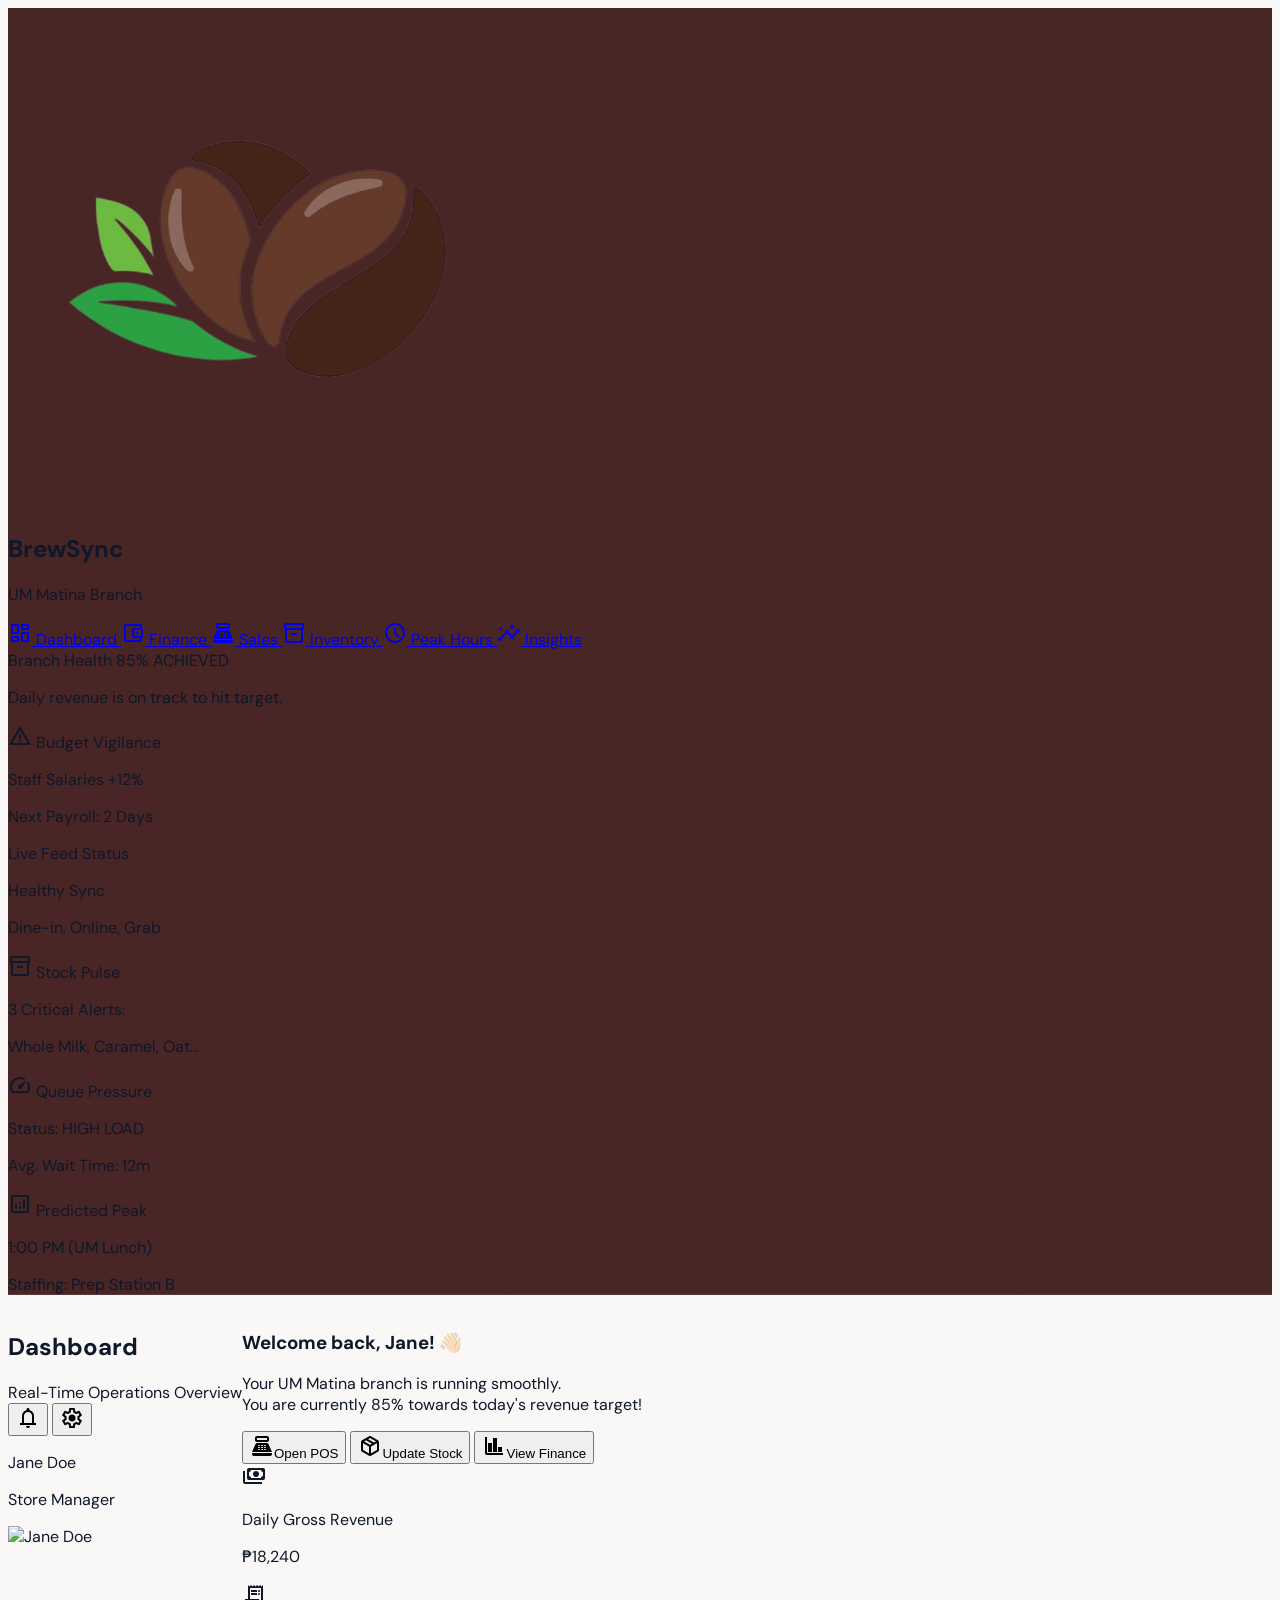
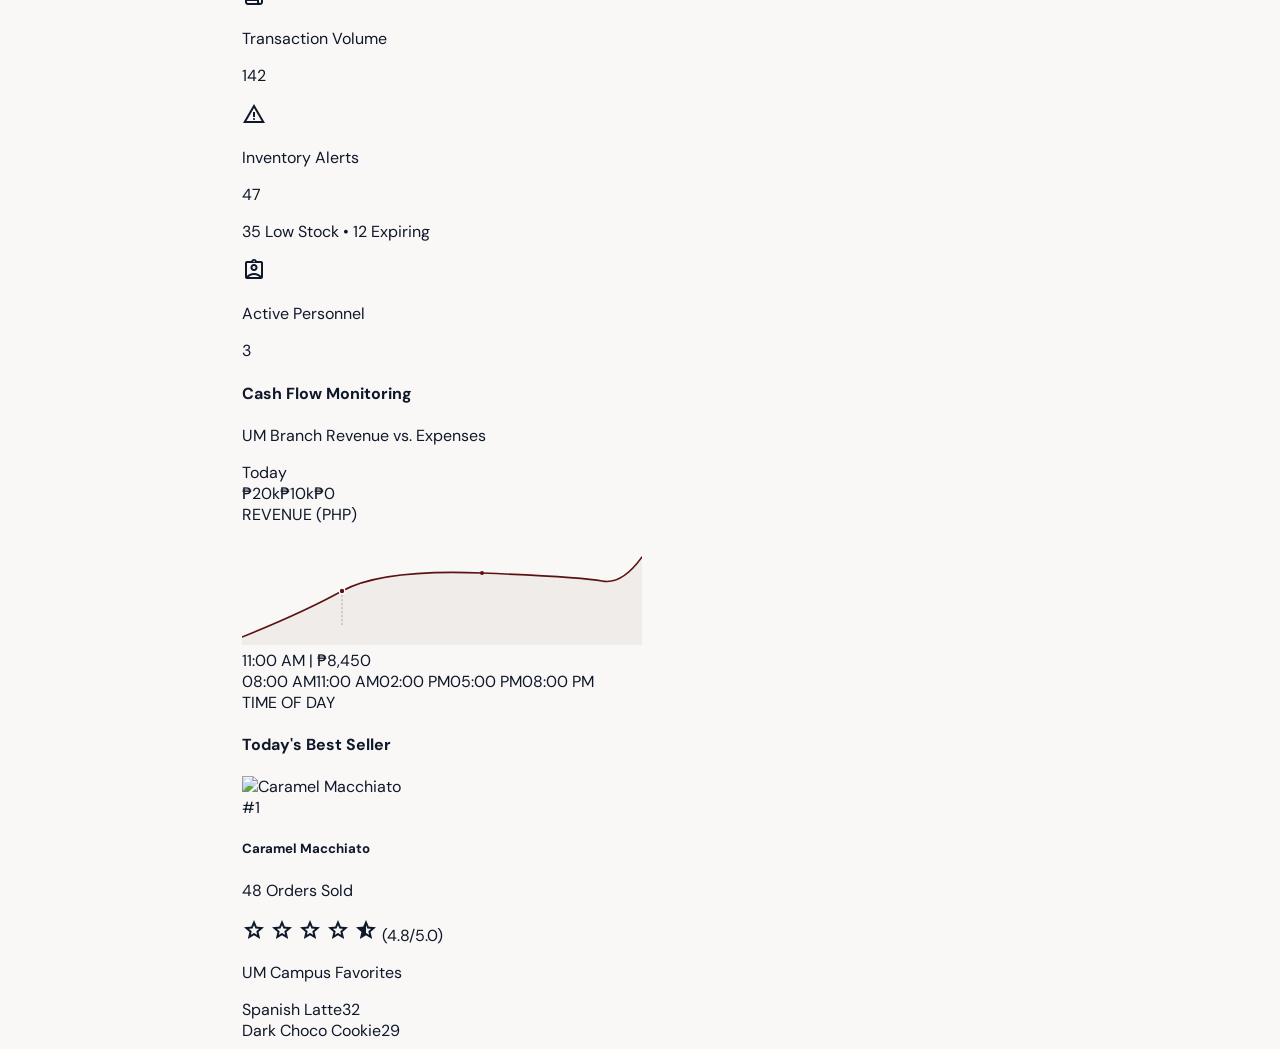
==== index.html @ 29f82995 "rename to index.html" ====
<!DOCTYPE html>
<html lang="en">

<head>
    <meta charset="utf-8" />
    <meta name="viewport" content="width=device-width, initial-scale=1.0" />
    <title>BrewSync - Dashboard</title>
    <script src="https://cdn.tailwindcss.com?plugins=forms,container-queries"></script>
    <link
        href="https://fonts.googleapis.com/css2?family=Oleo+Script:wght@400;700&family=DM+Sans:ital,opsz,wght@0,9..40,100..1000;1,9..40,100..1000&display=swap"
        rel="stylesheet" />
    <link href="https://fonts.googleapis.com/css2?family=Material+Symbols+Outlined:wght,FILL@100..700,0..1&display=swap"
        rel="stylesheet" />
    <link rel="stylesheet" href="styles.css" />
    <script>
        tailwind.config = {
            darkMode: "class",
            theme: {
                extend: {
                    colors: {
                        "primary": "#5B1312",
                        "sidebar-dark": "#2A0000",
                        "background-light": "#F9F8F6",
                        "background-dark": "#201212",
                        "botanical-leaf": "#4A5D4E",
                        "waste-red": "#8B0000",
                    },
                    fontFamily: {
                        "display": ["DM Sans", "sans-serif"],
                        "logo": ["Oleo Script", "cursive"]
                    },
                    borderRadius: {
                        "DEFAULT": "1.25rem",
                        "lg": "2rem",
                        "xl": "3rem",
                        "full": "9999px"
                    },
                },
            },
        }
    </script>
</head>

<body class="bg-background-light overflow-hidden">
    <div class="flex h-screen overflow-hidden">

        <!-- SHARED SIDEBAR -->
        <aside class="sidebar-bg w-72 shrink-0 flex flex-col h-full text-stone-200 shadow-2xl z-20">

            <!-- Logo -->
            <div class="p-8 flex items-center gap-3">
                <img src="coffee_beans_logo.png" class="size-16 object-contain drop-shadow-lg" alt="BrewSync Logo">
                <div>
                    <h1 class="text-white text-2xl font-logo tracking-tight">BrewSync</h1>
                    <p class="text-stone-500 text-[10px] uppercase tracking-widest font-bold">UM Matina Branch</p>
                </div>
            </div>

            <!-- Navigation -->
            <nav id="sidebar-nav" class="flex flex-col gap-2 mt-4 px-4 overflow-y-auto custom-scrollbar flex-grow pb-4">
                <a class="nav-link" data-page="dashboard" href="#dashboard">
                    <span class="material-symbols-outlined text-xl">dashboard</span>
                    <span class="text-sm">Dashboard</span>
                </a>
                <a class="nav-link" data-page="finance" href="#finance">
                    <span class="material-symbols-outlined text-xl">account_balance_wallet</span>
                    <span class="text-sm">Finance</span>
                </a>
                <a class="nav-link" data-page="sales" href="#sales">
                    <span class="material-symbols-outlined text-xl">point_of_sale</span>
                    <span class="text-sm">Sales</span>
                </a>
                <a class="nav-link" data-page="inventory" href="#inventory">
                    <span class="material-symbols-outlined text-xl">inventory_2</span>
                    <span class="text-sm">Inventory</span>
                </a>
                <a class="nav-link" data-page="peakhour" href="#peakhour">
                    <span class="material-symbols-outlined text-xl">schedule</span>
                    <span class="text-sm">Peak Hours</span>
                </a>
                <a class="nav-link" data-page="insights" href="#insights">
                    <span class="material-symbols-outlined text-xl">insights</span>
                    <span class="text-sm">Insights</span>
                </a>
            </nav>

            <!-- Per-page sidebar widgets (one shown at a time) -->
            <div class="p-6 mt-auto border-t border-white/5">

                <div class="sidebar-widget" data-widget="dashboard">
                    <div class="bg-green-500/10 rounded-2xl p-4 border border-green-500/20 backdrop-blur-md">
                        <div class="flex items-center justify-between mb-2">
                            <span class="text-[10px] font-bold text-green-500 uppercase tracking-widest">Branch
                                Health</span>
                            <span class="text-[10px] font-bold text-green-500">85% ACHIEVED</span>
                        </div>
                        <div class="h-1.5 w-full bg-white/5 rounded-full overflow-hidden">
                            <div class="h-full bg-green-500 rounded-full" style="width:85%"></div>
                        </div>
                        <p class="text-[11px] text-stone-400 mt-2 leading-relaxed">Daily revenue is on track to hit
                            target.</p>
                    </div>
                </div>

                <div class="sidebar-widget hidden" data-widget="finance">
                    <div class="bg-orange-500/10 rounded-2xl p-4 border border-orange-500/20 backdrop-blur-md">
                        <div class="flex items-center gap-2 mb-2 text-orange-500">
                            <span class="material-symbols-outlined text-sm animate-pulse">warning</span>
                            <span class="text-[10px] font-bold uppercase tracking-widest">Budget Vigilance</span>
                        </div>
                        <p class="text-xs font-bold text-stone-200">Staff Salaries +12%</p>
                        <p class="text-[10px] text-stone-400 mt-1">Next Payroll: 2 Days</p>
                    </div>
                </div>

                <div class="sidebar-widget hidden" data-widget="sales">
                    <div class="bg-green-500/10 rounded-2xl p-4 border border-green-500/20">
                        <div class="flex items-center gap-2 mb-2">
                            <span class="relative flex h-2 w-2">
                                <span
                                    class="animate-ping absolute inline-flex h-full w-full rounded-full bg-green-400 opacity-75"></span>
                                <span class="relative inline-flex rounded-full h-2 w-2 bg-green-500"></span>
                            </span>
                            <span class="text-[10px] font-bold text-green-500 uppercase tracking-widest">Live Feed
                                Status</span>
                        </div>
                        <p class="text-xs font-bold text-stone-200">Healthy Sync</p>
                        <p class="text-[10px] text-stone-400 mt-1">Dine-in, Online, Grab</p>
                    </div>
                </div>

                <div class="sidebar-widget hidden" data-widget="inventory">
                    <div class="bg-red-500/10 rounded-2xl p-4 border border-red-500/20">
                        <div class="flex items-center gap-2 mb-2 text-red-500">
                            <span class="material-symbols-outlined text-sm">inventory_2</span>
                            <span class="text-[10px] font-bold uppercase tracking-widest">Stock Pulse</span>
                        </div>
                        <p class="text-xs font-bold text-stone-200">3 Critical Alerts:</p>
                        <p class="text-[10px] text-stone-400 mt-1 truncate">Whole Milk, Caramel, Oat...</p>
                    </div>
                </div>

                <div class="sidebar-widget hidden" data-widget="peakhour">
                    <div class="bg-orange-500/10 rounded-2xl p-4 border border-orange-500/20">
                        <div class="flex items-center gap-2 mb-2 text-orange-500">
                            <span class="material-symbols-outlined text-sm">speed</span>
                            <span class="text-[10px] font-bold uppercase tracking-widest">Queue Pressure</span>
                        </div>
                        <p class="text-xs font-bold text-stone-200">Status: HIGH LOAD</p>
                        <p class="text-[10px] text-stone-400 mt-1">Avg. Wait Time: 12m</p>
                    </div>
                </div>

                <div class="sidebar-widget hidden" data-widget="insights">
                    <div class="bg-red-500/10 rounded-2xl p-4 border border-red-500/20">
                        <div class="flex items-center gap-2 mb-2 text-red-500">
                            <span class="material-symbols-outlined text-sm">analytics</span>
                            <span class="text-[10px] font-bold uppercase tracking-widest">Predicted Peak</span>
                        </div>
                        <p class="text-xs font-bold text-stone-200">1:00 PM (UM Lunch)</p>
                        <p class="text-[10px] text-stone-400 mt-1">Staffing: Prep Station B</p>
                    </div>
                </div>

            </div>
        </aside>

        <!-- PAGE: DASHBOARD -->
        <main id="page-dashboard" class="page-section active flex-1 flex-col overflow-hidden">
            <header
                class="h-20 bg-white/40 backdrop-blur-md border-b border-stone-200/60 px-8 flex items-center justify-between z-10 shadow-sm shrink-0">
                <div class="flex items-center gap-4">
                    <h2 class="text-xl font-bold text-sidebar-dark">Dashboard</h2>
                    <div class="h-6 w-[1px] bg-stone-300 mx-2"></div>
                    <span class="text-sm font-bold text-stone-600">Real-Time Operations Overview</span>
                </div>
                <div class="flex items-center gap-3">
                    <button
                        class="size-11 flex items-center justify-center rounded bg-white text-stone-600 hover:bg-stone-50 transition-colors shadow-sm border border-stone-100"><span
                            class="material-symbols-outlined">notifications</span></button>
                    <button
                        class="size-11 flex items-center justify-center rounded bg-white text-stone-600 hover:bg-stone-50 transition-colors shadow-sm border border-stone-100"><span
                            class="material-symbols-outlined">settings</span></button>
                    <div class="w-[1px] h-6 bg-stone-200 mx-1"></div>
                    <div class="flex items-center gap-3 pl-2">
                        <div class="text-right">
                            <p class="text-sm font-bold text-sidebar-dark leading-none">Jane Doe</p>
                            <p class="text-[10px] text-primary uppercase font-bold mt-1">Store Manager</p>
                        </div>
                        <div class="size-11 rounded-full border-2 border-primary/20 p-0.5 shadow-sm overflow-hidden">
                            <img alt="Jane Doe" class="w-full h-full rounded-full object-cover"
                                src="https://i.pinimg.com/736x/e9/f0/b5/e9f0b5cbe3f403b0cc3b9a70ce0993f1.jpg" />
                        </div>
                    </div>
                </div>
            </header>

            <div class="flex-1 overflow-y-auto p-8 custom-scrollbar">
                <!-- Welcome Banner -->
                <div
                    class="relative overflow-hidden rounded text-white p-10 mb-8 shadow-md bg-[url('https://i.pinimg.com/736x/10/86/14/108614008a12928220759c5d083c2afb.jpg')] bg-cover bg-center">
                    <div class="absolute inset-0 bg-sidebar-dark/70"></div>
                    <div class="relative z-10">
                        <h3 class="text-3xl font-bold mb-2">Welcome back, Jane! 👋🏻</h3>
                        <p class="text-stone-300 max-w-lg">Your UM Matina branch is running smoothly.<br>You are
                            currently 85% towards today's revenue target!</p>
                        <div class="flex gap-4 mt-8">
                            <button
                                class="bg-primary hover:bg-primary/90 text-white px-6 py-3 rounded font-bold flex items-center gap-2 transition-all shadow-md"><span
                                    class="material-symbols-outlined">point_of_sale</span><span>Open POS</span></button>
                            <button
                                class="bg-primary hover:bg-primary/90 text-white px-6 py-3 rounded font-bold flex items-center gap-2 transition-all shadow-md"><span
                                    class="material-symbols-outlined">package_2</span><span>Update Stock</span></button>
                            <button
                                class="bg-primary hover:bg-primary/90 text-white px-6 py-3 rounded font-bold flex items-center gap-2 transition-all shadow-md"><span
                                    class="material-symbols-outlined">finance</span><span>View Finance</span></button>
                        </div>
                    </div>
                </div>

                <!-- KPI Cards -->
                <div class="grid grid-cols-1 md:grid-cols-2 lg:grid-cols-4 gap-6 mb-8">
                    <div
                        class="bg-white p-6 rounded shadow-sm hover:shadow-md transition-shadow duration-300 border border-stone-100 flex items-center gap-4">
                        <div class="size-14 rounded bg-transparent text-primary flex items-center justify-center"><span
                                class="material-symbols-outlined text-3xl">payments</span></div>
                        <div>
                            <p class="text-stone-500 text-xs font-bold uppercase tracking-wider">Daily Gross Revenue</p>
                            <p class="text-2xl font-bold text-sidebar-dark">₱18,240</p>
                        </div>
                    </div>
                    <div
                        class="bg-white p-6 rounded shadow-sm hover:shadow-md transition-shadow duration-300 border border-stone-100 flex items-center gap-4">
                        <div class="size-14 rounded bg-transparent text-sidebar-dark flex items-center justify-center">
                            <span class="material-symbols-outlined text-3xl">receipt_long</span>
                        </div>
                        <div>
                            <p class="text-stone-500 text-xs font-bold uppercase tracking-wider">Transaction Volume</p>
                            <p class="text-2xl font-bold text-sidebar-dark">142</p>
                        </div>
                    </div>
                    <div
                        class="bg-white p-6 rounded shadow-sm hover:shadow-md transition-shadow duration-300 border border-stone-100 flex items-center gap-4">
                        <div
                            class="size-14 rounded-xl bg-transparent text-sidebar-dark flex items-center justify-center">
                            <span class="material-symbols-outlined text-3xl">warning_amber</span>
                        </div>
                        <div>
                            <p class="text-stone-500 text-xs font-bold uppercase tracking-wider">Inventory Alerts</p>
                            <p class="text-2xl font-bold text-sidebar-dark leading-none mt-1">47</p>
                            <p class="text-[11px] font-medium text-stone-500 mt-2"><span
                                    class="text-red-500 font-bold">35</span> Low Stock • <span
                                    class="text-red-500 font-bold">12</span> Expiring</p>
                        </div>
                    </div>
                    <div
                        class="bg-white p-6 rounded shadow-sm hover:shadow-md transition-shadow duration-300 border border-stone-100 flex items-center gap-4">
                        <div class="size-14 rounded bg-transparent text-sidebar-dark flex items-center justify-center">
                            <span class="material-symbols-outlined text-3xl">assignment_ind</span>
                        </div>
                        <div>
                            <p class="text-stone-500 text-xs font-bold uppercase tracking-wider">Active Personnel</p>
                            <p class="text-2xl font-bold text-sidebar-dark">3</p>
                        </div>
                    </div>
                </div>

                <!-- Charts Row -->
                <div class="grid grid-cols-1 lg:grid-cols-3 gap-8 pb-12">
                    <!-- Cash Flow Chart -->
                    <div
                        class="lg:col-span-2 bg-white p-8 rounded shadow-sm hover:shadow-md transition-shadow duration-300 border border-stone-100">
                        <div class="flex items-center justify-between mb-24">
                            <div>
                                <h4 class="text-lg font-bold text-sidebar-dark">Cash Flow Monitoring</h4>
                                <p class="text-sm text-stone-500">UM Branch Revenue vs. Expenses</p>
                            </div>
                            <span
                                class="px-3 py-1 bg-primary/10 text-primary text-[10px] font-bold rounded-full uppercase">Today</span>
                        </div>
                        <div class="h-64 w-full relative flex gap-6 mt-4">
                            <div
                                class="flex flex-col justify-between text-[10px] font-bold text-stone-400 text-right h-full pb-10 pt-4 w-8 shrink-0">
                                <span>₱20k</span><span>₱10k</span><span>₱0</span>
                            </div>
                            <div class="flex-1 relative">
                                <div
                                    class="absolute -top-8 left-0 text-[10px] font-bold text-stone-400 uppercase tracking-tight">
                                    REVENUE (PHP)</div>
                                <svg class="w-full h-full overflow-visible" preserveAspectRatio="none"
                                    viewBox="0 0 1000 300">
                                    <line stroke="#f1f1f1" stroke-width="1" x1="0" x2="1000" y1="50" y2="50" />
                                    <line stroke="#f1f1f1" stroke-width="1" x1="0" x2="1000" y1="150" y2="150" />
                                    <line stroke="#f1f1f1" stroke-width="1" x1="0" x2="1000" y1="250" y2="250" />
                                    <line stroke="#5B1312" stroke-width="2" stroke-dasharray="6,4" x1="250" x2="250"
                                        y1="165" y2="250" opacity="0.4" />
                                    <path d="M0,280 Q150,220 250,165 T600,120 T900,140 T1000,80 L1000,300 L0,300 Z"
                                        fill="rgba(91,19,18,0.05)" />
                                    <path d="M0,280 Q150,220 250,165 T600,120 T900,140 T1000,80" fill="none"
                                        stroke="#5B1312" stroke-linecap="round" stroke-width="4" />
                                    <circle cx="250" cy="165" fill="#5B1312" r="7" stroke="white" stroke-width="3" />
                                    <circle cx="600" cy="120" fill="#5B1312" r="5" />
                                </svg>
                                <div
                                    class="absolute top-[55%] left-[25%] -translate-x-1/2 -translate-y-[calc(100%+12px)] bg-sidebar-dark text-white text-[11px] font-bold px-3 py-1.5 rounded-md shadow-xl z-20 whitespace-nowrap border border-white/10">
                                    11:00 AM | ₱8,450
                                    <div
                                        class="absolute -bottom-1 left-1/2 -translate-x-1/2 w-2 h-2 bg-sidebar-dark rotate-45 border-r border-b border-white/10">
                                    </div>
                                </div>
                                <div
                                    class="flex justify-between mt-4 text-[10px] font-bold text-stone-400 uppercase tracking-widest relative">
                                    <span>08:00 AM</span><span>11:00 AM</span><span>02:00 PM</span><span>05:00
                                        PM</span><span>08:00 PM</span>
                                    <div
                                        class="absolute -bottom-8 left-1/2 -translate-x-1/2 text-[10px] font-bold text-stone-400 uppercase tracking-tight">
                                        TIME OF DAY</div>
                                </div>
                            </div>
                        </div>
                    </div>

                    <!-- Best Seller -->
                    <div
                        class="bg-white p-8 rounded shadow-sm hover:shadow-md transition-shadow duration-300 border border-stone-100">
                        <h4 class="text-lg font-bold text-sidebar-dark mb-6">Today's Best Seller</h4>
                        <div class="flex-1 flex flex-col items-center justify-center">
                            <div class="relative mb-6">
                                <div
                                    class="size-44 rounded-full border-8 border-primary/10 flex items-center justify-center p-2">
                                    <img alt="Caramel Macchiato"
                                        class="w-full h-full rounded-full object-cover shadow-xl"
                                        src="https://i.pinimg.com/1200x/af/37/54/af3754f0c6bfcb86a04d28fa5a07a7fc.jpg" />
                                </div>
                                <div
                                    class="absolute -bottom-1 -right-1 bg-primary text-white size-12 rounded-full flex items-center justify-center font-bold border-4 border-white text-lg">
                                    #1</div>
                            </div>
                            <div class="text-center">
                                <h5 class="text-xl font-bold text-sidebar-dark uppercase tracking-tight">Caramel
                                    Macchiato</h5>
                                <p class="text-primary font-bold text-sm mt-1">48 Orders Sold</p>
                                <div class="mt-4 flex items-center justify-center gap-1">
                                    <span class="material-symbols-outlined text-amber-400 text-sm">star</span>
                                    <span class="material-symbols-outlined text-amber-400 text-sm">star</span>
                                    <span class="material-symbols-outlined text-amber-400 text-sm">star</span>
                                    <span class="material-symbols-outlined text-amber-400 text-sm">star</span>
                                    <span class="material-symbols-outlined text-amber-400 text-sm">star_half</span>
                                    <span class="text-xs text-stone-400 font-bold ml-1">(4.8/5.0)</span>
                                </div>
                            </div>
                        </div>
                        <div class="mt-8 pt-6 border-t border-stone-100">
                            <p class="text-[10px] font-bold text-stone-500 uppercase mb-4 tracking-widest text-center">
                                UM Campus Favorites</p>
                            <div class="space-y-3">
                                <div class="flex items-center justify-between text-sm"><span
                                        class="font-medium text-stone-700">Spanish Latte</span><span
                                        class="font-bold text-sidebar-dark">32</span></div>
                                <div class="flex items-center justify-between text-sm"><span
                                        class="font-medium text-stone-700">Dark Choco Cookie</span><span
                                        class="font-bold text-sidebar-dark">29</span></div>
                            </div>
                        </div>
                    </div>
                </div>
            </div>
        </main>

        <!-- PAGE: FINANCE -->
        <main id="page-finance" class="page-section flex-1 flex-col overflow-hidden">
            <header
                class="h-20 bg-white/40 backdrop-blur-md border-b border-stone-200/60 px-8 flex items-center justify-between z-10 shadow-sm shrink-0">
                <div class="flex items-center gap-4">
                    <h2 class="text-xl font-bold text-sidebar-dark">Financial Management</h2>
                    <div class="h-6 w-[1px] bg-stone-300 mx-2"></div>
                    <span class="text-sm font-bold text-stone-600">Cash Flow & Profit Margin Monitoring</span>
                </div>
                <div class="flex items-center gap-6">
                    <div class="relative hidden lg:block">
                        <span
                            class="material-symbols-outlined absolute left-3 top-1/2 -translate-y-1/2 text-stone-400">search</span>
                        <input
                            class="pl-10 pr-4 py-2 bg-white border border-stone-200/60 rounded focus:ring-2 focus:ring-primary w-64 text-sm shadow-sm"
                            placeholder="Search records..." type="text" />
                    </div>
                    <div class="flex items-center gap-3">
                        <button
                            class="size-11 flex items-center justify-center rounded bg-white text-stone-600 hover:bg-stone-50 transition-colors shadow-sm border border-stone-100"><span
                                class="material-symbols-outlined">notifications</span></button>
                        <button
                            class="size-11 flex items-center justify-center rounded bg-white text-stone-600 hover:bg-stone-50 transition-colors shadow-sm border border-stone-100"><span
                                class="material-symbols-outlined">settings</span></button>
                        <div class="w-[1px] h-6 bg-stone-200 mx-1"></div>
                        <div class="flex items-center gap-3 pl-2">
                            <div class="text-right">
                                <p class="text-sm font-bold text-sidebar-dark leading-none">Jane Doe</p>
                                <p class="text-[10px] text-primary uppercase font-bold mt-1">Store Manager</p>
                            </div>
                            <div
                                class="size-11 rounded-full border-2 border-primary/20 p-0.5 shadow-sm overflow-hidden">
                                <img alt="Jane Doe" class="w-full h-full rounded-full object-cover"
                                    src="https://i.pinimg.com/736x/e9/f0/b5/e9f0b5cbe3f403b0cc3b9a70ce0993f1.jpg" />
                            </div>
                        </div>
                    </div>
                </div>
            </header>

            <div class="flex-1 overflow-y-auto p-8 custom-scrollbar">
                <!-- Budget Alert -->
                <div class="mb-8">
                    <div
                        class="bg-red-50 border border-red-200 text-red-800 px-6 py-4 rounded flex items-center gap-4 shadow-sm animate-pulse">
                        <span class="material-symbols-outlined text-red-600">warning</span>
                        <div class="flex-1">
                            <p class="font-bold text-sm">Action Required: Budget Overrun Detected</p>
                            <p class="text-xs opacity-90">'Staff Salaries' has exceeded the projected budget by 12%.
                                Projected cash flow dips below zero on Day 24.</p>
                        </div>
                        <button
                            class="text-xs font-bold uppercase tracking-wider hover:underline px-4 py-2 bg-red-100 rounded-md">Review
                            Details</button>
                    </div>
                </div>

                <!-- KPI Cards -->
                <div class="grid grid-cols-1 md:grid-cols-3 gap-6 mb-8">
                    <div
                        class="bg-white p-6 rounded shadow-sm hover:shadow-md transition-shadow duration-300 border border-stone-100 flex flex-col">
                        <div class="flex items-center justify-between mb-4">
                            <p class="text-stone-500 font-bold text-xs uppercase tracking-wider">Total Revenue</p>
                            <span class="material-symbols-outlined text-green-600 p-2 rounded-lg">money_bag</span>
                        </div>
                        <h3 class="text-3xl font-bold text-sidebar-dark">₱125,450.00</h3>
                        <div class="mt-4 flex items-center gap-2"><span
                                class="text-green-600 text-sm font-bold">+12.5%</span><span
                                class="text-stone-400 text-xs">from last month</span></div>
                    </div>
                    <div
                        class="bg-white p-6 rounded shadow-sm hover:shadow-md transition-shadow duration-300 border border-stone-100 flex flex-col">
                        <div class="flex items-center justify-between mb-4">
                            <p class="text-stone-500 font-bold text-sm uppercase tracking-wider">Operating Expenses</p>
                            <span class="material-symbols-outlined text-amber-600 p-2 rounded-lg">payments</span>
                        </div>
                        <h3 class="text-4xl font-bold text-sidebar-dark">₱45,200.00</h3>
                        <div class="mt-4 flex items-center gap-2"><span
                                class="text-amber-600 text-sm font-bold">+5.2%</span><span
                                class="text-stone-400 text-xs">vs. budget projection</span></div>
                    </div>
                    <div
                        class="bg-white p-6 rounded shadow-sm hover:shadow-md transition-shadow duration-300 border border-stone-100 flex flex-col">
                        <div class="flex items-center justify-between mb-4">
                            <p class="text-stone-500 font-bold text-sm uppercase tracking-wider">Net Profit</p>
                            <div class="flex items-center gap-2">
                                <span
                                    class="px-2 py-1 bg-green-100 text-green-700 text-[10px] font-bold rounded-full border border-green-200">HEALTHY
                                    MARGIN</span>
                                <span
                                    class="material-symbols-outlined text-primary p-2 rounded-lg">nest_found_savings</span>
                            </div>
                        </div>
                        <h3 class="text-4xl font-bold text-sidebar-dark">₱80,250.00</h3>
                        <div class="mt-4 grid grid-cols-2 gap-4 border-t border-stone-100 pt-4">
                            <div>
                                <p class="text-[10px] uppercase font-bold text-stone-400 tracking-tight">Gross Margin
                                </p>
                                <p class="text-lg font-bold text-sidebar-dark">65%</p>
                            </div>
                            <div>
                                <p class="text-[10px] uppercase font-bold text-stone-400 tracking-tight">Net Margin</p>
                                <p class="text-lg font-bold text-green-600">22% <span
                                        class="text-xs font-normal text-stone-400 ml-1">▲ 8%</span></p>
                            </div>
                        </div>
                    </div>
                </div>

                <!-- Cash Flow + Expenses -->
                <div class="grid grid-cols-1 lg:grid-cols-3 gap-8">
                    <div
                        class="lg:col-span-2 bg-white p-8 rounded shadow-sm hover:shadow-md transition-shadow duration-300 border border-stone-100">
                        <div class="flex items-center justify-between mb-8">
                            <div>
                                <h4 class="text-xl font-bold text-sidebar-dark">Projected vs. Actual Cash Flow</h4>
                                <p class="text-sm text-stone-500 mt-1">30-day monitoring to prevent overspending</p>
                            </div>
                            <select
                                class="bg-stone-50 border-stone-200 rounded text-sm focus:ring-primary focus:border-primary">
                                <option>Current Month</option>
                                <option>Last Month</option>
                            </select>
                        </div>
                        <div class="relative h-72 w-full mt-4">
                            <svg class="w-full h-full" preserveAspectRatio="none" viewBox="0 0 1000 300">
                                <line stroke="#f1f1f1" stroke-width="1" x1="0" x2="1000" y1="50" y2="50" />
                                <line stroke="#f1f1f1" stroke-width="1" x1="0" x2="1000" y1="150" y2="150" />
                                <line stroke="#f1f1f1" stroke-width="1" x1="0" x2="1000" y1="250" y2="250" />
                                <path d="M0,250 Q100,200 200,220 T400,150 T600,180 T800,100 T1000,80 L1000,300 L0,300 Z"
                                    fill="rgba(91,19,18,0.05)" />
                                <path d="M0,250 Q100,200 200,220 T400,150 T600,180 T800,100 T1000,80" fill="none"
                                    opacity="0.3" stroke="#2A0000" stroke-dasharray="8,4" stroke-width="3" />
                                <path d="M0,260 Q100,240 200,230 T400,170 T600,160 T800,110 T1000,90" fill="none"
                                    stroke="#5B1312" stroke-width="4" />
                                <circle cx="400" cy="170" fill="#5B1312" r="6" />
                                <circle cx="800" cy="110" fill="#5B1312" r="6" />
                            </svg>
                            <div
                                class="flex justify-between mt-4 text-[11px] font-bold text-stone-400 uppercase tracking-widest px-2">
                                <span>Day 1</span><span>Day 8</span><span>Day 15</span><span>Day 22</span><span>Day
                                    30</span>
                            </div>
                        </div>
                        <div class="flex gap-6 mt-8">
                            <div class="flex items-center gap-2"><span
                                    class="w-3 h-3 rounded-full bg-primary"></span><span
                                    class="text-xs font-bold text-stone-600">Actual Cash Flow</span></div>
                            <div class="flex items-center gap-2"><span
                                    class="w-3 h-3 rounded-full bg-primary/30"></span><span
                                    class="text-xs font-bold text-stone-600">Projected Trend</span></div>
                        </div>
                    </div>

                    <div
                        class="bg-white p-8 rounded shadow-sm hover:shadow-md transition-shadow duration-300 border border-stone-100 flex flex-col items-center">
                        <h4 class="text-xl font-bold text-sidebar-dark self-start mb-6">Expense Categories</h4>
                        <div class="w-full space-y-6">
                            <div class="space-y-2">
                                <div class="flex items-center justify-between text-xs font-bold"><span
                                        class="text-stone-600 uppercase tracking-wider">Staff Salaries</span><span
                                        class="text-red-600">112% OF BUDGET</span></div>
                                <div class="h-3 w-full bg-stone-100 rounded-full overflow-hidden shadow-inner">
                                    <div class="h-full bg-red-500 rounded-full" style="width:100%"></div>
                                </div>
                                <div class="flex justify-between items-center px-1"><span
                                        class="text-[10px] text-stone-400 font-medium">Actual: ₱11,300</span><span
                                        class="text-[10px] text-red-500 font-bold">Over: ₱1,300</span></div>
                            </div>
                            <div class="space-y-2">
                                <div class="flex items-center justify-between text-xs font-bold"><span
                                        class="text-stone-600 uppercase tracking-wider">Coffee Supplies</span><span
                                        class="text-amber-600">86% OF BUDGET</span></div>
                                <div class="h-3 w-full bg-stone-100 rounded-full overflow-hidden shadow-inner">
                                    <div class="h-full bg-amber-500 rounded-full" style="width:86%"></div>
                                </div>
                                <div class="flex justify-between items-center px-1"><span
                                        class="text-[10px] text-stone-400 font-medium">Actual: ₱20,340</span><span
                                        class="text-[10px] text-stone-400 font-medium">Budget: ₱23,650</span></div>
                            </div>
                            <div class="space-y-2">
                                <div class="flex items-center justify-between text-xs font-bold"><span
                                        class="text-stone-600 uppercase tracking-wider">Monthly Rent</span><span
                                        class="text-green-600">50% OF BUDGET</span></div>
                                <div class="h-3 w-full bg-stone-100 rounded-full overflow-hidden shadow-inner">
                                    <div class="h-full bg-green-500 rounded-full" style="width:50%"></div>
                                </div>
                                <div class="flex justify-between items-center px-1"><span
                                        class="text-[10px] text-stone-400 font-medium">Actual: ₱9,040</span><span
                                        class="text-[10px] text-stone-400 font-medium">Fixed Cost</span></div>
                            </div>
                            <div class="space-y-2">
                                <div class="flex items-center justify-between text-xs font-bold"><span
                                        class="text-stone-600 uppercase tracking-wider">Utilities</span><span
                                        class="text-green-600">42% OF BUDGET</span></div>
                                <div class="h-3 w-full bg-stone-100 rounded-full overflow-hidden shadow-inner">
                                    <div class="h-full bg-green-500 rounded-full" style="width:42%"></div>
                                </div>
                                <div class="flex justify-between items-center px-1"><span
                                        class="text-[10px] text-stone-400 font-medium">Actual: ₱4,520</span><span
                                        class="text-[10px] text-stone-400 font-medium">Est. Variance</span></div>
                            </div>
                        </div>
                        <div class="mt-8 pt-6 border-t border-stone-100 w-full text-center">
                            <p class="text-xs text-stone-500">Last updated today at 08:30 AM</p>
                        </div>
                    </div>
                </div>

                <!-- Transactions Table -->
                <div
                    class="mt-8 bg-white rounded shadow-sm hover:shadow-md transition-shadow duration-300 border border-stone-100 overflow-hidden">
                    <div class="px-8 py-6 border-b border-stone-100 flex items-center justify-between">
                        <h4 class="text-xl font-bold text-sidebar-dark">Recent Transactions</h4>
                        <button class="text-primary font-bold text-sm hover:underline">Download CSV</button>
                    </div>
                    <div class="overflow-x-auto">
                        <table class="w-full text-left">
                            <thead>
                                <tr class="bg-stone-50 text-[11px] uppercase tracking-widest font-bold text-stone-500">
                                    <th class="px-8 py-4">Transaction ID</th>
                                    <th class="px-8 py-4">Category</th>
                                    <th class="px-8 py-4">Merchant/Payee</th>
                                    <th class="px-8 py-4">Date</th>
                                    <th class="px-8 py-4">Amount</th>
                                    <th class="px-8 py-4">Status</th>
                                </tr>
                            </thead>
                            <tbody class="divide-y divide-stone-100 text-sm">
                                <tr class="hover:bg-stone-50/50 transition-colors">
                                    <td class="px-8 py-4 font-bold text-stone-400">#TXN-88210</td>
                                    <td class="px-8 py-4"><span
                                            class="px-3 py-1 bg-stone-100 text-stone-600 rounded-lg text-xs font-bold">Supplies</span>
                                    </td>
                                    <td class="px-8 py-4 font-bold text-sidebar-dark">Davao Bean Roastery</td>
                                    <td class="px-8 py-4 text-stone-500">Oct 24, 2023</td>
                                    <td class="px-8 py-4 font-bold text-sidebar-dark">₱12,500.00</td>
                                    <td class="px-8 py-4">
                                        <div class="flex items-center gap-2 text-green-600 font-bold"><span
                                                class="w-2 h-2 rounded-full bg-green-600"></span>Cleared</div>
                                    </td>
                                </tr>
                                <tr class="hover:bg-stone-50/50 transition-colors">
                                    <td class="px-8 py-4 font-bold text-stone-400">#TXN-88211</td>
                                    <td class="px-8 py-4"><span
                                            class="px-3 py-1 bg-stone-100 text-stone-600 rounded-lg text-xs font-bold">Utilities</span>
                                    </td>
                                    <td class="px-8 py-4 font-bold text-sidebar-dark">Davao Light & Power</td>
                                    <td class="px-8 py-4 text-stone-500">Oct 23, 2023</td>
                                    <td class="px-8 py-4 font-bold text-sidebar-dark">₱4,120.50</td>
                                    <td class="px-8 py-4">
                                        <div class="flex items-center gap-2 text-green-600 font-bold"><span
                                                class="w-2 h-2 rounded-full bg-green-600"></span>Cleared</div>
                                    </td>
                                </tr>
                                <tr class="hover:bg-stone-50/50 transition-colors">
                                    <td class="px-8 py-4 font-bold text-stone-400">#TXN-88212</td>
                                    <td class="px-8 py-4"><span
                                            class="px-3 py-1 bg-stone-100 text-stone-600 rounded-lg text-xs font-bold">Staff</span>
                                    </td>
                                    <td class="px-8 py-4 font-bold text-sidebar-dark">Payroll - Mid Oct</td>
                                    <td class="px-8 py-4 text-stone-500">Oct 20, 2023</td>
                                    <td class="px-8 py-4 font-bold text-sidebar-dark">₱15,800.00</td>
                                    <td class="px-8 py-4">
                                        <div class="flex items-center gap-2 text-amber-600 font-bold"><span
                                                class="w-2 h-2 rounded-full bg-amber-600"></span>Pending</div>
                                    </td>
                                </tr>
                                <tr class="hover:bg-stone-50/50 transition-colors">
                                    <td class="px-8 py-4 font-bold text-stone-400">#TXN-88213</td>
                                    <td class="px-8 py-4"><span
                                            class="px-3 py-1 bg-stone-100 text-stone-600 rounded-lg text-xs font-bold">Supplies</span>
                                    </td>
                                    <td class="px-8 py-4 font-bold text-sidebar-dark">UM Campus Bakery</td>
                                    <td class="px-8 py-4 text-stone-500">Oct 19, 2023</td>
                                    <td class="px-8 py-4 font-bold text-sidebar-dark">₱2,450.00</td>
                                    <td class="px-8 py-4">
                                        <div class="flex items-center gap-2 text-green-600 font-bold"><span
                                                class="w-2 h-2 rounded-full bg-green-600"></span>Cleared</div>
                                    </td>
                                </tr>
                            </tbody>
                        </table>
                    </div>
                </div>
            </div>
        </main>

        <!-- PAGE: SALES -->
        <main id="page-sales" class="page-section flex-1 flex-col overflow-hidden">
            <header
                class="h-20 bg-white/40 backdrop-blur-md border-b border-stone-200/60 px-8 flex items-center justify-between z-10 shadow-sm shrink-0">
                <div class="flex items-center gap-4">
                    <h2 class="text-xl font-bold text-sidebar-dark">Sales Recording</h2>
                    <div class="h-6 w-[1px] bg-stone-300 mx-2"></div>
                    <span class="text-sm font-bold text-stone-600">Unified Multi-Channel Order Recording</span>
                </div>
                <div class="flex items-center gap-6">
                    <div class="relative hidden lg:block">
                        <span
                            class="material-symbols-outlined absolute left-3 top-1/2 -translate-y-1/2 text-stone-400">search</span>
                        <input
                            class="pl-10 pr-4 py-2 bg-white border border-stone-200/60 rounded focus:ring-2 focus:ring-primary w-64 text-sm shadow-sm"
                            placeholder="Search order ID or items..." type="text" />
                    </div>
                    <div class="flex items-center gap-3">
                        <button
                            class="size-11 flex items-center justify-center rounded bg-white text-stone-600 hover:bg-stone-50 transition-colors shadow-sm border border-stone-100"><span
                                class="material-symbols-outlined">notifications</span></button>
                        <button
                            class="size-11 flex items-center justify-center rounded bg-white text-stone-600 hover:bg-stone-50 transition-colors shadow-sm border border-stone-100"><span
                                class="material-symbols-outlined">settings</span></button>
                        <div class="w-[1px] h-6 bg-stone-200 mx-1"></div>
                        <div class="flex items-center gap-3 pl-2">
                            <div class="text-right">
                                <p class="text-sm font-bold text-sidebar-dark leading-none">Jane Doe</p>
                                <p class="text-[10px] text-primary uppercase font-bold mt-1">Store Manager</p>
                            </div>
                            <div
                                class="size-11 rounded-full border-2 border-primary/20 p-0.5 shadow-sm overflow-hidden">
                                <img alt="Jane Doe" class="w-full h-full rounded-full object-cover"
                                    src="https://i.pinimg.com/736x/e9/f0/b5/e9f0b5cbe3f403b0cc3b9a70ce0993f1.jpg" />
                            </div>
                        </div>
                    </div>
                </div>
            </header>

            <div class="flex-1 overflow-hidden flex flex-row">
                <!-- Sales Table -->
                <div class="flex-1 p-8 flex flex-col overflow-hidden">
                    <div
                        class="bg-white rounded shadow-sm border border-stone-100 flex flex-col h-full overflow-hidden">
                        <div class="px-8 py-6 border-b border-stone-100 shrink-0">
                            <div class="flex items-center justify-between mb-4">
                                <div class="flex items-center gap-4">
                                    <h4 class="text-xl font-bold text-sidebar-dark">Live Unified Sales Feed</h4>
                                    <div
                                        class="flex items-center gap-2 px-3 py-1 bg-green-500/10 rounded-full border border-green-500/20">
                                        <span class="relative flex h-2 w-2"><span
                                                class="animate-ping absolute inline-flex h-full w-full rounded-full bg-green-400 opacity-75"></span><span
                                                class="relative inline-flex rounded-full h-2 w-2 bg-green-500"></span></span>
                                        <span class="text-[10px] font-bold text-green-600 uppercase tracking-wider">Live
                                            Sync: Active</span>
                                    </div>
                                </div>
                                <div class="flex gap-2">
                                    <button
                                        class="px-4 py-2 bg-stone-50 hover:bg-stone-100 rounded text-sm font-bold text-sidebar-dark border border-stone-200 flex items-center gap-2 transition-colors"><span
                                            class="material-symbols-outlined text-sm">download</span> Export</button>
                                    <button
                                        class="px-4 py-2 bg-primary text-white rounded text-sm font-bold shadow-md flex items-center gap-2 hover:bg-primary/90 transition-all"><span
                                            class="material-symbols-outlined text-sm">add</span> Manual Entry</button>
                                </div>
                            </div>
                            <div class="flex gap-2 border-t border-stone-50 pt-4">
                                <button
                                    class="px-4 py-1.5 rounded-full bg-sidebar-dark text-white text-xs font-bold shadow-sm">All
                                    Channels</button>
                                <button
                                    class="px-4 py-1.5 rounded-full bg-stone-100 text-stone-600 text-xs font-bold hover:bg-stone-200 transition-all">Dine-in</button>
                                <button
                                    class="px-4 py-1.5 rounded-full bg-stone-100 text-stone-600 text-xs font-bold hover:bg-stone-200 transition-all">Take-out</button>
                                <button
                                    class="px-4 py-1.5 rounded-full bg-stone-100 text-stone-600 text-xs font-bold hover:bg-stone-200 transition-all">Online</button>
                            </div>
                        </div>
                        <div class="flex-1 overflow-y-auto custom-scrollbar">
                            <table class="w-full text-left">
                                <thead class="sticky top-0 bg-stone-50 z-10">
                                    <tr
                                        class="text-[11px] uppercase tracking-widest font-bold text-stone-500 border-b border-stone-100">
                                        <th class="px-8 py-4">Order ID</th>
                                        <th class="px-8 py-4">Source</th>
                                        <th class="px-8 py-4">Items Ordered</th>
                                        <th class="px-8 py-4">Timestamp</th>
                                        <th class="px-8 py-4">Payment</th>
                                        <th class="px-8 py-4 text-right">Total Amount</th>
                                        <th class="px-8 py-4"></th>
                                    </tr>
                                </thead>
                                <tbody class="divide-y divide-stone-100 text-sm">
                                    <tr class="hover:bg-primary/5 transition-colors">
                                        <td class="px-8 py-4 font-medium text-stone-500">#BS-99420</td>
                                        <td class="px-8 py-4">
                                            <div class="flex items-center gap-2"><span
                                                    class="material-symbols-outlined text-blue-600 bg-blue-50 p-1 rounded-md text-lg">restaurant</span><span
                                                    class="font-bold text-sidebar-dark">Dine-in</span></div>
                                        </td>
                                        <td class="px-8 py-4">
                                            <p class="font-bold text-sidebar-dark">2x Spanish Latte, 1x Croissant</p>
                                            <p class="text-[11px] text-stone-400">Custom: Less Ice</p>
                                        </td>
                                        <td class="px-8 py-4 text-stone-500">Just now</td>
                                        <td class="px-8 py-4">
                                            <div
                                                class="flex items-center gap-1.5 px-2 py-1 bg-green-500/10 text-green-600 rounded-md border border-green-500/20 w-fit">
                                                <span class="material-symbols-outlined text-[16px]">payments</span><span
                                                    class="text-[10px] font-bold uppercase">Cash</span>
                                            </div>
                                        </td>
                                        <td class="px-8 py-4 text-right font-bold text-sidebar-dark">₱485.00</td>
                                        <td class="px-8 py-4 text-right"><button
                                                class="text-stone-400 hover:text-primary"><span
                                                    class="material-symbols-outlined">more_vert</span></button></td>
                                    </tr>
                                    <tr class="hover:bg-primary/5 transition-colors">
                                        <td class="px-8 py-4 font-medium text-stone-500">#BS-99419</td>
                                        <td class="px-8 py-4">
                                            <div class="flex items-center gap-2"><span
                                                    class="material-symbols-outlined text-orange-600 bg-orange-50 p-1 rounded-md text-lg">shopping_bag</span><span
                                                    class="font-bold text-sidebar-dark">Take-out</span></div>
                                        </td>
                                        <td class="px-8 py-4">
                                            <p class="font-bold text-sidebar-dark">1x Iced Americano</p>
                                            <p class="text-[11px] text-stone-400">No sugar</p>
                                        </td>
                                        <td class="px-8 py-4 text-stone-500">4 mins ago</td>
                                        <td class="px-8 py-4">
                                            <div
                                                class="flex items-center gap-1.5 px-2 py-1 bg-blue-500/10 text-blue-600 rounded-md border border-blue-500/20 w-fit">
                                                <span
                                                    class="material-symbols-outlined text-[16px]">account_balance_wallet</span><span
                                                    class="text-[10px] font-bold uppercase">GCash</span>
                                            </div>
                                        </td>
                                        <td class="px-8 py-4 text-right font-bold text-sidebar-dark">₱120.00</td>
                                        <td class="px-8 py-4 text-right"><button
                                                class="text-stone-400 hover:text-primary"><span
                                                    class="material-symbols-outlined">more_vert</span></button></td>
                                    </tr>
                                    <tr class="hover:bg-primary/5 transition-colors">
                                        <td class="px-8 py-4 font-medium text-stone-500">#BS-99418</td>
                                        <td class="px-8 py-4">
                                            <div class="flex items-center gap-2"><span
                                                    class="material-symbols-outlined text-purple-600 bg-purple-50 p-1 rounded-md text-lg">language</span><span
                                                    class="font-bold text-sidebar-dark">Online</span></div>
                                        </td>
                                        <td class="px-8 py-4">
                                            <p class="font-bold text-sidebar-dark">3x Cappuccino, 2x Choco Muffin</p>
                                            <p class="text-[11px] text-stone-400">Via FoodPanda</p>
                                        </td>
                                        <td class="px-8 py-4 text-stone-500">12 mins ago</td>
                                        <td class="px-8 py-4">
                                            <div
                                                class="flex items-center gap-1.5 px-2 py-1 bg-purple-500/10 text-purple-600 rounded-md border border-purple-500/20 w-fit">
                                                <span
                                                    class="material-symbols-outlined text-[16px]">credit_card</span><span
                                                    class="text-[10px] font-bold uppercase">Online Paid</span>
                                            </div>
                                        </td>
                                        <td class="px-8 py-4 text-right font-bold text-sidebar-dark">₱760.00</td>
                                        <td class="px-8 py-4 text-right"><button
                                                class="text-stone-400 hover:text-primary"><span
                                                    class="material-symbols-outlined">more_vert</span></button></td>
                                    </tr>
                                    <tr class="hover:bg-primary/5 transition-colors">
                                        <td class="px-8 py-4 font-medium text-stone-500">#BS-99417</td>
                                        <td class="px-8 py-4">
                                            <div class="flex items-center gap-2"><span
                                                    class="material-symbols-outlined text-blue-600 bg-blue-50 p-1 rounded-md text-lg">restaurant</span><span
                                                    class="font-bold text-sidebar-dark">Dine-in</span></div>
                                        </td>
                                        <td class="px-8 py-4">
                                            <p class="font-bold text-sidebar-dark">1x Cold Brew</p>
                                            <p class="text-[11px] text-stone-400">Table 4</p>
                                        </td>
                                        <td class="px-8 py-4 text-stone-500">18 mins ago</td>
                                        <td class="px-8 py-4">
                                            <div
                                                class="flex items-center gap-1.5 px-2 py-1 bg-green-500/10 text-green-600 rounded-md border border-green-500/20 w-fit">
                                                <span class="material-symbols-outlined text-[16px]">payments</span><span
                                                    class="text-[10px] font-bold uppercase">Cash</span>
                                            </div>
                                        </td>
                                        <td class="px-8 py-4 text-right font-bold text-sidebar-dark">₱145.00</td>
                                        <td class="px-8 py-4 text-right"><button
                                                class="text-stone-400 hover:text-primary"><span
                                                    class="material-symbols-outlined">more_vert</span></button></td>
                                    </tr>
                                </tbody>
                            </table>
                        </div>
                        <div
                            class="px-8 py-4 bg-stone-50 border-t border-stone-100 flex items-center justify-between shrink-0">
                            <span class="text-xs text-stone-500 font-medium italic">Showing last 24 hours of centralized
                                sales activity</span>
                            <div class="flex gap-1">
                                <button
                                    class="size-8 flex items-center justify-center rounded border border-stone-200 text-stone-400 hover:bg-white"><span
                                        class="material-symbols-outlined text-sm">chevron_left</span></button>
                                <button
                                    class="size-8 flex items-center justify-center rounded bg-primary text-white text-sm font-bold shadow-sm">1</button>
                                <button
                                    class="size-8 flex items-center justify-center rounded border border-stone-200 text-sidebar-dark text-sm font-bold hover:bg-white">2</button>
                                <button
                                    class="size-8 flex items-center justify-center rounded border border-stone-200 text-stone-400 hover:bg-white"><span
                                        class="material-symbols-outlined text-sm">chevron_right</span></button>
                            </div>
                        </div>
                    </div>
                </div>

                <!-- Sales Side Panel -->
                <aside
                    class="w-96 bg-background-light border-l border-stone-200 p-8 flex flex-col gap-8 h-full overflow-y-auto custom-scrollbar shrink-0">
                    <div>
                        <h4 class="text-xl font-bold text-sidebar-dark mb-1">Total Sales Today</h4>
                        <p class="text-sm text-stone-500">Live channel breakdown</p>
                        <div
                            class="mt-6 bg-white p-6 rounded shadow-sm hover:shadow-md transition-all border border-stone-100">
                            <p class="text-[11px] uppercase tracking-widest font-bold text-stone-400 mb-1">Gross Revenue
                            </p>
                            <h3 class="text-4xl font-bold text-primary tracking-tight">₱18,450.25</h3>
                            <div class="mt-4 flex items-center gap-2"><span
                                    class="text-green-600 bg-green-50 px-2 py-1 rounded text-xs font-bold">+15.2%</span><span
                                    class="text-stone-400 text-xs">vs yesterday</span></div>
                        </div>
                    </div>
                    <div class="space-y-4">
                        <h5 class="text-sm font-bold text-sidebar-dark uppercase tracking-widest">Channel Performance
                        </h5>
                        <div class="space-y-4">
                            <div class="bg-white p-4 rounded shadow-sm border border-stone-100">
                                <div class="flex items-center justify-between mb-3">
                                    <div class="flex items-center gap-3"><span
                                            class="material-symbols-outlined text-blue-600 bg-blue-50 p-2 rounded">restaurant</span>
                                        <div>
                                            <p class="text-sm font-bold text-sidebar-dark leading-none">Dine-in</p>
                                            <p class="text-[10px] text-stone-400 font-bold uppercase mt-1">42 Orders</p>
                                        </div>
                                    </div>
                                    <p class="text-lg font-bold text-sidebar-dark">₱8,240</p>
                                </div>
                                <div class="w-full bg-stone-100 h-1.5 rounded-full overflow-hidden">
                                    <div class="bg-blue-600 h-full" style="width:45%"></div>
                                </div>
                            </div>
                            <div class="bg-white p-4 rounded shadow-sm border border-stone-100">
                                <div class="flex items-center justify-between mb-3">
                                    <div class="flex items-center gap-3"><span
                                            class="material-symbols-outlined text-orange-600 bg-orange-50 p-2 rounded">shopping_bag</span>
                                        <div>
                                            <p class="text-sm font-bold text-sidebar-dark leading-none">Take-out</p>
                                            <p class="text-[10px] text-stone-400 font-bold uppercase mt-1">28 Orders</p>
                                        </div>
                                    </div>
                                    <p class="text-lg font-bold text-sidebar-dark">₱5,120</p>
                                </div>
                                <div class="w-full bg-stone-100 h-1.5 rounded-full overflow-hidden">
                                    <div class="bg-orange-600 h-full" style="width:28%"></div>
                                </div>
                            </div>
                            <div class="bg-white p-4 rounded shadow-sm border border-stone-100">
                                <div class="flex items-center justify-between mb-3">
                                    <div class="flex items-center gap-3"><span
                                            class="material-symbols-outlined text-purple-600 bg-purple-50 p-2 rounded">language</span>
                                        <div>
                                            <p class="text-sm font-bold text-sidebar-dark leading-none">Online</p>
                                            <p class="text-[10px] text-stone-400 font-bold uppercase mt-1">24 Orders</p>
                                        </div>
                                    </div>
                                    <p class="text-lg font-bold text-sidebar-dark">₱5,090</p>
                                </div>
                                <div class="w-full bg-stone-100 h-1.5 rounded-full overflow-hidden">
                                    <div class="bg-purple-600 h-full" style="width:27%"></div>
                                </div>
                            </div>
                        </div>
                    </div>
                    <div class="mt-auto">
                        <div class="p-6 bg-sidebar-dark rounded-2xl text-white relative overflow-hidden shadow-lg">
                            <div class="relative z-10">
                                <h6 class="text-sm font-bold mb-2">Need a detailed report?</h6>
                                <p class="text-xs text-stone-400 mb-4 leading-relaxed">Generate custom CSV or PDF
                                    reports for today's centralized sales.</p>
                                <button
                                    class="w-full py-3 bg-primary rounded-xl text-sm font-bold hover:bg-primary/90 transition-all shadow-md">Generate
                                    Report</button>
                            </div>
                            <span
                                class="material-symbols-outlined absolute -right-4 -bottom-4 text-7xl opacity-10">analytics</span>
                        </div>
                    </div>
                </aside>
            </div>
        </main>

        <!-- PAGE: INVENTORY -->
        <main id="page-inventory" class="page-section flex-1 flex-col overflow-hidden">
            <header
                class="h-20 bg-white/40 backdrop-blur-md border-b border-stone-200/60 px-8 flex items-center justify-between z-10 shadow-sm shrink-0">
                <div class="flex items-center gap-4">
                    <h2 class="text-xl font-bold text-sidebar-dark">Inventory & Waste</h2>
                    <div class="h-6 w-[1px] bg-stone-300 mx-2"></div>
                    <span class="text-sm font-bold text-stone-600">Automated Stock Tracking & Waste Prevention</span>
                </div>
                <div class="flex items-center gap-6">
                    <div class="relative hidden lg:block">
                        <span
                            class="material-symbols-outlined absolute left-3 top-1/2 -translate-y-1/2 text-stone-400">search</span>
                        <input
                            class="pl-10 pr-4 py-2 bg-white border border-stone-200/60 rounded focus:ring-2 focus:ring-primary w-64 text-sm shadow-sm"
                            placeholder="Search inventory items..." type="text" />
                    </div>
                    <div class="flex items-center gap-3">
                        <button
                            class="size-11 flex items-center justify-center rounded bg-white text-stone-600 hover:bg-stone-50 transition-colors shadow-sm border border-stone-100"><span
                                class="material-symbols-outlined">notifications</span></button>
                        <button
                            class="size-11 flex items-center justify-center rounded bg-white text-stone-600 hover:bg-stone-50 transition-colors shadow-sm border border-stone-100"><span
                                class="material-symbols-outlined">settings</span></button>
                        <div class="w-[1px] h-6 bg-stone-200 mx-1"></div>
                        <div class="flex items-center gap-3 pl-2">
                            <div class="text-right">
                                <p class="text-sm font-bold text-sidebar-dark leading-none">Jane Doe</p>
                                <p class="text-[10px] text-primary uppercase font-bold mt-1">Store Manager</p>
                            </div>
                            <div
                                class="size-11 rounded-full border-2 border-primary/20 p-0.5 shadow-sm overflow-hidden">
                                <img alt="Jane Doe" class="w-full h-full rounded-full object-cover"
                                    src="https://i.pinimg.com/736x/e9/f0/b5/e9f0b5cbe3f403b0cc3b9a70ce0993f1.jpg" />
                            </div>
                        </div>
                    </div>
                </div>
            </header>

            <div class="flex-1 overflow-y-auto p-8 custom-scrollbar">
                <!-- Alert Cards -->
                <div class="grid grid-cols-1 md:grid-cols-2 gap-6 mb-8">
                    <div
                        class="bg-red-50 border border-red-100 p-6 rounded shadow-sm hover:shadow-md transition-shadow duration-300 flex items-center gap-4">
                        <div class="size-14 rounded bg-waste-red text-white flex items-center justify-center shadow-md">
                            <span class="material-symbols-outlined text-3xl">warning</span>
                        </div>
                        <div>
                            <p class="text-waste-red text-xs font-bold uppercase tracking-wider">Critical Alerts</p>
                            <p class="text-xl font-bold text-sidebar-dark">3 Items Low Stock</p>
                        </div>
                        <button class="ml-auto bg-waste-red text-white px-4 py-2 rounded text-sm font-bold">Refill
                            Now</button>
                    </div>
                    <div
                        class="bg-primary/5 border border-primary/10 p-6 rounded shadow-sm hover:shadow-md transition-shadow duration-300 flex items-center gap-4">
                        <div class="size-14 rounded bg-primary text-white flex items-center justify-center shadow-md">
                            <span class="material-symbols-outlined text-3xl">event_busy</span>
                        </div>
                        <div>
                            <p class="text-primary text-xs font-bold uppercase tracking-wider">Waste Risk</p>
                            <p class="text-xl font-bold text-sidebar-dark">2 Batches Expiring Soon</p>
                        </div>
                        <button class="ml-auto bg-sidebar-dark text-white px-4 py-2 rounded text-sm font-bold">Review
                            Logs</button>
                    </div>
                </div>

                <!-- Stock Watcher -->
                <div
                    class="bg-white rounded shadow-sm hover:shadow-md transition-shadow duration-300 border border-stone-100 overflow-hidden mb-8">
                    <div class="p-6 border-b border-stone-100 flex items-center justify-between">
                        <div>
                            <h3 class="text-xl font-bold text-sidebar-dark uppercase tracking-tight">Ingredient & Stock
                                Watcher</h3>
                            <p class="text-sm text-stone-500">Real-time consumption vs. waste metrics</p>
                        </div>
                        <div class="flex gap-2">
                            <button
                                class="px-4 py-2 bg-stone-100 text-stone-600 rounded text-sm font-bold hover:bg-stone-200 transition-colors">Export
                                Report</button>
                            <button
                                class="px-4 py-2 bg-sidebar-dark text-white rounded text-sm font-bold hover:bg-primary transition-colors">Add
                                Stock</button>
                        </div>
                    </div>
                    <div class="p-6 space-y-8">
                        <!-- Whole Milk -->
                        <div>
                            <div class="flex justify-between items-end mb-3">
                                <div class="flex items-center gap-3">
                                    <div
                                        class="size-10 bg-blue-50 text-blue-600 rounded flex items-center justify-center">
                                        <span class="material-symbols-outlined">water_drop</span>
                                    </div>
                                    <div>
                                        <h4 class="font-bold text-sidebar-dark">Fresh Whole Milk</h4>
                                        <p class="text-xs text-stone-500">Unit: Liters (L)</p>
                                    </div>
                                </div>
                                <div class="text-right"><span
                                        class="text-xs font-bold text-waste-red uppercase px-2 py-1 bg-red-50 rounded">Low
                                        Stock</span>
                                    <p class="text-lg font-bold text-sidebar-dark mt-1">12.5 / 50.0 L</p>
                                </div>
                            </div>
                            <div class="h-3 w-full bg-stone-100 rounded-full overflow-hidden flex">
                                <div class="h-full bg-waste-red rounded-full" style="width:25%"></div>
                                <div class="h-full bg-amber-400 opacity-50" style="width:5%"></div>
                            </div>
                            <div class="flex justify-between mt-2 text-[10px] font-bold uppercase text-stone-400">
                                <span>Stock Remaining: 25%</span><span class="text-waste-red">Estimated Waste: 1.2L
                                    (Today)</span>
                            </div>
                        </div>
                        <!-- Espresso Beans -->
                        <div>
                            <div class="flex justify-between items-end mb-3">
                                <div class="flex items-center gap-3">
                                    <div
                                        class="size-10 bg-stone-100 text-stone-600 rounded flex items-center justify-center">
                                        <span class="material-symbols-outlined">coffee</span>
                                    </div>
                                    <div>
                                        <h4 class="font-bold text-sidebar-dark">Signature Espresso Beans</h4>
                                        <p class="text-xs text-stone-500">Unit: Kilograms (Kg)</p>
                                    </div>
                                </div>
                                <div class="text-right"><span
                                        class="text-xs font-bold text-green-600 uppercase px-2 py-1 bg-green-50 rounded">Optimal</span>
                                    <p class="text-lg font-bold text-sidebar-dark mt-1">8.2 / 10.0 Kg</p>
                                </div>
                            </div>
                            <div class="h-3 w-full bg-stone-100 rounded-full overflow-hidden flex">
                                <div class="h-full bg-primary rounded-full" style="width:82%"></div>
                                <div class="h-full bg-amber-400 opacity-50" style="width:2%"></div>
                            </div>
                            <div class="flex justify-between mt-2 text-[10px] font-bold uppercase text-stone-400">
                                <span>Stock Remaining: 82%</span><span>Negligible Waste</span>
                            </div>
                        </div>
                        <!-- Caramel Syrup -->
                        <div>
                            <div class="flex justify-between items-end mb-3">
                                <div class="flex items-center gap-3">
                                    <div
                                        class="size-10 bg-amber-50 text-amber-600 rounded flex items-center justify-center">
                                        <span class="material-symbols-outlined">liquor</span>
                                    </div>
                                    <div>
                                        <h4 class="font-bold text-sidebar-dark">Caramel Syrup (Bulk)</h4>
                                        <p class="text-xs text-stone-500">Unit: Bottles (750ml)</p>
                                    </div>
                                </div>
                                <div class="text-right"><span
                                        class="text-xs font-bold text-primary uppercase px-2 py-1 bg-red-50 rounded">Expiring
                                        Soon</span>
                                    <p class="text-lg font-bold text-sidebar-dark mt-1">4 / 12 Btl</p>
                                </div>
                            </div>
                            <div class="h-3 w-full bg-stone-100 rounded-full overflow-hidden">
                                <div class="h-full bg-amber-500 rounded-full" style="width:33%"></div>
                            </div>
                            <div class="flex justify-between mt-2 text-[10px] font-bold uppercase text-stone-400">
                                <span>Stock Remaining: 33%</span><span class="text-primary">Exp: Oct 24, 2023 (Batch
                                    B-12)</span>
                            </div>
                        </div>
                    </div>
                </div>

                <!-- Deduction Log + Waste Summary -->
                <div class="grid grid-cols-1 lg:grid-cols-3 gap-8">
                    <div
                        class="lg:col-span-2 bg-white rounded shadow-sm hover:shadow-md transition-shadow duration-300 border border-stone-100 overflow-hidden">
                        <div class="px-6 py-5 border-b border-stone-100 flex items-center justify-between">
                            <h4 class="text-lg font-bold text-sidebar-dark">Automated Deduction Log</h4>
                            <span class="px-3 py-1 bg-green-100 text-green-700 text-[10px] font-bold rounded-full">LIVE
                                SYNC</span>
                        </div>
                        <div class="overflow-x-auto">
                            <table class="w-full text-left">
                                <thead class="bg-stone-50 border-b border-stone-100">
                                    <tr>
                                        <th class="px-6 py-3 text-[10px] uppercase font-bold text-stone-500">Sale Ref
                                        </th>
                                        <th class="px-6 py-3 text-[10px] uppercase font-bold text-stone-500">Item
                                            Deducted</th>
                                        <th class="px-6 py-3 text-[10px] uppercase font-bold text-stone-500">Qty Removed
                                        </th>
                                        <th class="px-6 py-3 text-[10px] uppercase font-bold text-stone-500">Timestamp
                                        </th>
                                    </tr>
                                </thead>
                                <tbody class="divide-y divide-stone-50">
                                    <tr class="hover:bg-stone-50/50 transition-colors">
                                        <td class="px-6 py-4">
                                            <p class="text-sm font-bold text-sidebar-dark">#ORD-9021</p>
                                        </td>
                                        <td class="px-6 py-4">
                                            <div class="flex items-center gap-2"><span
                                                    class="size-2 rounded-full bg-blue-400"></span>
                                                <p class="text-sm text-stone-700">Whole Milk</p>
                                            </div>
                                        </td>
                                        <td class="px-6 py-4 text-sm font-bold text-sidebar-dark">- 250ml</td>
                                        <td class="px-6 py-4 text-[11px] text-stone-400 font-bold uppercase">10:42 AM
                                        </td>
                                    </tr>
                                    <tr class="hover:bg-stone-50/50 transition-colors">
                                        <td class="px-6 py-4">
                                            <p class="text-sm font-bold text-sidebar-dark">#ORD-9020</p>
                                        </td>
                                        <td class="px-6 py-4">
                                            <div class="flex items-center gap-2"><span
                                                    class="size-2 rounded-full bg-stone-800"></span>
                                                <p class="text-sm text-stone-700">Espresso Beans</p>
                                            </div>
                                        </td>
                                        <td class="px-6 py-4 text-sm font-bold text-sidebar-dark">- 18g</td>
                                        <td class="px-6 py-4 text-[11px] text-stone-400 font-bold uppercase">10:39 AM
                                        </td>
                                    </tr>
                                    <tr class="hover:bg-stone-50/50 transition-colors">
                                        <td class="px-6 py-4">
                                            <p class="text-sm font-bold text-sidebar-dark">#ORD-9019</p>
                                        </td>
                                        <td class="px-6 py-4">
                                            <div class="flex items-center gap-2"><span
                                                    class="size-2 rounded-full bg-amber-500"></span>
                                                <p class="text-sm text-stone-700">Caramel Syrup</p>
                                            </div>
                                        </td>
                                        <td class="px-6 py-4 text-sm font-bold text-sidebar-dark">- 15ml</td>
                                        <td class="px-6 py-4 text-[11px] text-stone-400 font-bold uppercase">10:35 AM
                                        </td>
                                    </tr>
                                    <tr class="hover:bg-stone-50/50 transition-colors">
                                        <td class="px-6 py-4">
                                            <p class="text-sm font-bold text-sidebar-dark">#SYSTEM-W</p>
                                        </td>
                                        <td class="px-6 py-4">
                                            <div class="flex items-center gap-2"><span
                                                    class="size-2 rounded-full bg-waste-red"></span>
                                                <p class="text-sm text-stone-700">Oat Milk (Spoilage)</p>
                                            </div>
                                        </td>
                                        <td class="px-6 py-4 text-sm font-bold text-waste-red">- 1.0L</td>
                                        <td class="px-6 py-4 text-[11px] text-stone-400 font-bold uppercase">08:00 AM
                                        </td>
                                    </tr>
                                </tbody>
                            </table>
                        </div>
                        <div class="p-4 bg-stone-50 border-t border-stone-100 text-center">
                            <button class="text-xs font-bold text-primary hover:underline">View Historical
                                Deductions</button>
                        </div>
                    </div>

                    <!-- Waste Summary -->
                    <div
                        class="bg-white rounded shadow-sm hover:shadow-md transition-shadow duration-300 border border-stone-100 p-6 flex flex-col">
                        <h4 class="text-lg font-bold text-sidebar-dark mb-6">Today's Waste Summary</h4>
                        <div class="space-y-5 flex-1">
                            <div class="flex items-center justify-between p-4 bg-red-50 rounded border border-red-100">
                                <div>
                                    <p class="text-xs font-bold text-waste-red uppercase tracking-wider">Total Waste
                                        Value</p>
                                    <p class="text-2xl font-bold text-sidebar-dark mt-1">₱420.00</p>
                                </div>
                                <span class="material-symbols-outlined text-waste-red text-3xl">delete</span>
                            </div>
                            <div class="space-y-3">
                                <div class="flex justify-between items-center text-sm"><span
                                        class="font-medium text-stone-600">Oat Milk (1.0L)</span><span
                                        class="font-bold text-waste-red">₱180.00</span></div>
                                <div class="flex justify-between items-center text-sm"><span
                                        class="font-medium text-stone-600">Whole Milk (0.8L)</span><span
                                        class="font-bold text-waste-red">₱120.00</span></div>
                                <div class="flex justify-between items-center text-sm"><span
                                        class="font-medium text-stone-600">Caramel Syrup (50ml)</span><span
                                        class="font-bold text-waste-red">₱80.00</span></div>
                                <div class="flex justify-between items-center text-sm"><span
                                        class="font-medium text-stone-600">Other Perishables</span><span
                                        class="font-bold text-stone-500">₱40.00</span></div>
                            </div>
                        </div>
                        <div class="mt-6 pt-5 border-t border-stone-100">
                            <p class="text-[10px] font-bold text-stone-500 uppercase tracking-widest mb-3">Waste vs.
                                Target</p>
                            <div class="h-2.5 w-full bg-stone-100 rounded-full overflow-hidden">
                                <div class="h-full bg-amber-500 rounded-full" style="width:42%"></div>
                            </div>
                            <div class="flex justify-between mt-2 text-[10px] font-bold text-stone-400"><span>Today:
                                    ₱420</span><span>Limit: ₱1,000</span></div>
                        </div>
                    </div>
                </div>
            </div>
        </main>

        <!-- PAGE: PEAK HOUR -->
        <main id="page-peakhour" class="page-section flex-1 flex-col overflow-hidden">
            <header
                class="h-20 bg-white/40 backdrop-blur-md border-b border-stone-200/60 px-8 flex items-center justify-between z-10 shadow-sm shrink-0">
                <div class="flex items-center gap-4">
                    <h2 class="text-xl font-bold text-sidebar-dark">Peak-Hour</h2>
                    <div class="h-6 w-[1px] bg-stone-300 mx-2"></div>
                    <span class="text-sm font-bold text-stone-600">Live Queue Management & Digital Ordering</span>
                </div>
                <div class="flex items-center gap-4">
                    <div class="relative hidden lg:block">
                        <span
                            class="material-symbols-outlined absolute left-3 top-1/2 -translate-y-1/2 text-stone-400">search</span>
                        <input
                            class="pl-10 pr-4 py-2 bg-white border border-stone-200/60 rounded-xl focus:ring-2 focus:ring-primary w-64 text-sm shadow-sm"
                            placeholder="Search orders..." type="text" />
                    </div>
                    <div class="flex items-center gap-2 px-4 py-2 bg-stone-50 rounded-full border border-stone-200">
                        <span class="text-xs font-bold text-stone-500 uppercase tracking-wider">QR Menu</span>
                        <label class="relative inline-flex items-center cursor-pointer">
                            <input checked class="sr-only peer" type="checkbox" />
                            <div
                                class="w-9 h-5 bg-stone-300 peer-focus:outline-none rounded-full peer peer-checked:after:translate-x-full peer-checked:after:border-white after:content-[''] after:absolute after:top-[2px] after:left-[2px] after:bg-white after:border-gray-300 after:border after:rounded-full after:h-4 after:w-4 after:transition-all peer-checked:bg-primary">
                            </div>
                        </label>
                    </div>
                    <div class="flex items-center gap-3">
                        <button
                            class="size-10 flex items-center justify-center rounded-xl bg-white text-stone-600 hover:bg-stone-50 transition-colors shadow-sm border border-stone-100"><span
                                class="material-symbols-outlined">notifications</span></button>
                        <button
                            class="size-10 flex items-center justify-center rounded-xl bg-white text-stone-600 hover:bg-stone-50 transition-colors shadow-sm border border-stone-100"><span
                                class="material-symbols-outlined">settings</span></button>
                    </div>
                    <div class="w-[1px] h-6 bg-stone-200 mx-2"></div>
                    <div class="flex items-center gap-3">
                        <div class="text-right">
                            <p class="text-sm font-bold text-sidebar-dark leading-none">Jane Doe</p>
                            <p class="text-[10px] text-primary uppercase font-bold mt-1">Store Manager</p>
                        </div>
                        <div class="size-10 rounded-full border-2 border-primary/20 p-0.5 shadow-sm overflow-hidden">
                            <img alt="Jane Doe" class="w-full h-full rounded-full object-cover"
                                src="https://i.pinimg.com/736x/e9/f0/b5/e9f0b5cbe3f403b0cc3b9a70ce0993f1.jpg" />
                        </div>
                    </div>
                </div>
            </header>

            <div class="flex-1 overflow-y-auto p-8 custom-scrollbar">
                <div class="grid grid-cols-12 gap-8">
                    <!-- Queue Board -->
                    <div class="col-span-12 xl:col-span-8 flex flex-col gap-6">
                        <div class="flex items-center justify-between">
                            <h3 class="text-lg font-bold text-sidebar-dark flex items-center gap-2"><span
                                    class="material-symbols-outlined text-primary">pending_actions</span>Service Queue
                            </h3>
                            <span class="px-3 py-1 bg-stone-100 rounded text-xs font-bold text-stone-500">Auto-Refresh:
                                5s</span>
                        </div>
                        <div class="grid grid-cols-3 gap-4 h-[600px] overflow-x-auto custom-scrollbar">
                            <!-- Pending -->
                            <div
                                class="bg-white rounded border border-stone-100 shadow-sm p-4 flex flex-col overflow-hidden">
                                <div class="flex items-center justify-between mb-4 px-2"><span
                                        class="text-xs font-bold uppercase tracking-widest text-stone-500">Pending
                                        (4)</span><span class="size-2 rounded-full bg-amber-400"></span></div>
                                <div class="flex-1 overflow-y-auto space-y-3 custom-scrollbar pr-1">
                                    <div class="glass-panel p-4 rounded border-l-4 border-amber-400">
                                        <div class="flex justify-between items-start mb-2">
                                            <h4 class="font-bold text-sidebar-dark text-sm">#ORD-2930</h4><span
                                                class="text-[10px] font-bold text-stone-400">3 min ago</span>
                                        </div>
                                        <p class="text-xs text-stone-600 mb-3">1x Caramel Macchiato, 1x Glazed Donut</p>
                                        <button
                                            class="w-full py-2 bg-primary/10 hover:bg-primary/20 text-primary text-[10px] font-bold rounded transition-colors">START
                                            PREPARING</button>
                                    </div>
                                    <div class="glass-panel p-4 rounded border-l-4 border-amber-400">
                                        <div class="flex justify-between items-start mb-2">
                                            <h4 class="font-bold text-sidebar-dark text-sm">#ORD-2932</h4><span
                                                class="text-[10px] font-bold text-stone-400">5 min ago</span>
                                        </div>
                                        <p class="text-xs text-stone-600 mb-3">2x Espresso Shot, 1x Tuna Sandwich</p>
                                        <button
                                            class="w-full py-2 bg-primary/10 hover:bg-primary/20 text-primary text-[10px] font-bold rounded transition-colors">START
                                            PREPARING</button>
                                    </div>
                                    <div class="glass-panel p-4 rounded border-l-4 border-amber-400 opacity-60">
                                        <div class="flex justify-between items-start mb-2">
                                            <h4 class="font-bold text-sidebar-dark text-sm">#ORD-2933</h4><span
                                                class="text-[10px] font-bold text-stone-400">8 min ago</span>
                                        </div>
                                        <p class="text-xs text-stone-600 mb-3">1x Matcha Latte (Cold)</p>
                                        <button
                                            class="w-full py-2 bg-primary/10 hover:bg-primary/20 text-primary text-[10px] font-bold rounded transition-colors">START
                                            PREPARING</button>
                                    </div>
                                </div>
                            </div>
                            <!-- In-Progress -->
                            <div
                                class="bg-white rounded border border-stone-100 shadow-sm p-4 flex flex-col overflow-hidden">
                                <div class="flex items-center justify-between mb-4 px-2"><span
                                        class="text-xs font-bold uppercase tracking-widest text-stone-500">In-Progress
                                        (2)</span><span class="size-2 rounded-full bg-blue-400"></span></div>
                                <div class="flex-1 overflow-y-auto space-y-3 custom-scrollbar pr-1">
                                    <div class="glass-panel p-4 rounded border-l-4 border-blue-400">
                                        <div class="flex justify-between items-start mb-2">
                                            <h4 class="font-bold text-sidebar-dark text-sm">#ORD-2928</h4><span
                                                class="text-[10px] font-bold text-blue-600 flex items-center gap-1"><span
                                                    class="material-symbols-outlined text-[12px] animate-spin">progress_activity</span>4:12</span>
                                        </div>
                                        <p class="text-xs text-stone-600 mb-1 font-medium italic">Barista: Mark</p>
                                        <p class="text-xs text-stone-600 mb-3">3x Cappuccino (Large)</p>
                                        <button
                                            class="w-full py-2 bg-primary text-white text-[10px] font-bold rounded shadow-sm hover:bg-primary/90 transition-all">MARK
                                            AS READY</button>
                                    </div>
                                    <div class="glass-panel p-4 rounded border-l-4 border-blue-400">
                                        <div class="flex justify-between items-start mb-2">
                                            <h4 class="font-bold text-sidebar-dark text-sm">#ORD-2929</h4><span
                                                class="text-[10px] font-bold text-blue-600 flex items-center gap-1"><span
                                                    class="material-symbols-outlined text-[12px] animate-spin">progress_activity</span>2:45</span>
                                        </div>
                                        <p class="text-xs text-stone-600 mb-1 font-medium italic">Barista: Ana</p>
                                        <p class="text-xs text-stone-600 mb-3">1x Dark Mocha Frappe</p>
                                        <button
                                            class="w-full py-2 bg-primary text-white text-[10px] font-bold rounded shadow-sm hover:bg-primary/90 transition-all">MARK
                                            AS READY</button>
                                    </div>
                                </div>
                            </div>
                            <!-- Ready -->
                            <div
                                class="bg-white rounded border border-stone-100 shadow-sm p-4 flex flex-col overflow-hidden">
                                <div class="flex items-center justify-between mb-4 px-2"><span
                                        class="text-xs font-bold uppercase tracking-widest text-stone-500">Ready
                                        (3)</span><span class="size-2 rounded-full bg-green-400"></span></div>
                                <div class="flex-1 overflow-y-auto space-y-3 custom-scrollbar pr-1">
                                    <div class="glass-panel p-4 rounded border-l-4 border-green-400">
                                        <div class="flex justify-between items-start mb-2">
                                            <h4 class="font-bold text-sidebar-dark text-sm">#ORD-2925</h4><span
                                                class="px-2 py-0.5 bg-green-100 text-green-700 text-[9px] font-bold rounded-full uppercase tracking-tighter">Ready
                                                for Pickup</span>
                                        </div>
                                        <p class="text-xs text-stone-600 mb-1 font-bold">Customer: Juan D.</p>
                                        <p class="text-[10px] text-stone-400 mb-3">2x Spanish Latte (Hot)</p>
                                        <button
                                            class="w-full py-2 bg-sidebar-dark text-white text-[10px] font-bold rounded shadow-sm hover:bg-sidebar-dark/90 transition-all">COMPLETE
                                            TRANSACTION</button>
                                    </div>
                                </div>
                            </div>
                        </div>
                    </div>

                    <!-- Peak Hours + Top Performance -->
                    <div class="col-span-12 xl:col-span-4 flex flex-col gap-6">
                        <div class="glass-panel p-6 rounded">
                            <div class="flex items-center justify-between mb-6">
                                <div>
                                    <h4 class="font-bold text-sidebar-dark">Peak Hours</h4>
                                    <p class="text-[10px] text-stone-500 uppercase font-bold">UM Branch - Weekly Traffic
                                    </p>
                                </div>
                                <span class="material-symbols-outlined text-primary/40">calendar_month</span>
                            </div>
                            <div class="space-y-2">
                                <div class="grid grid-cols-7 gap-1 text-center">
                                    <span class="text-[9px] font-bold text-stone-400 uppercase">Mon</span>
                                    <span class="text-[9px] font-bold text-stone-400 uppercase">Tue</span>
                                    <span class="text-[9px] font-bold text-stone-400 uppercase">Wed</span>
                                    <span class="text-[9px] font-bold text-stone-400 uppercase">Thu</span>
                                    <span class="text-[9px] font-bold text-stone-400 uppercase">Fri</span>
                                    <span class="text-[9px] font-bold text-primary uppercase">Sat</span>
                                    <span class="text-[9px] font-bold text-primary uppercase">Sun</span>
                                </div>
                                <div class="space-y-1">
                                    <div class="flex items-center gap-2"><span
                                            class="w-8 text-[8px] font-bold text-stone-400">8AM</span>
                                        <div class="flex-1 grid grid-cols-7 gap-1">
                                            <div class="heat-cell bg-primary/10"></div>
                                            <div class="heat-cell bg-primary/20"></div>
                                            <div class="heat-cell bg-primary/10"></div>
                                            <div class="heat-cell bg-primary/20"></div>
                                            <div class="heat-cell bg-primary/30"></div>
                                            <div class="heat-cell bg-primary/50"></div>
                                            <div class="heat-cell bg-primary/40"></div>
                                        </div>
                                    </div>
                                    <div class="flex items-center gap-2"><span
                                            class="w-8 text-[8px] font-bold text-stone-400">1PM</span>
                                        <div class="flex-1 grid grid-cols-7 gap-1">
                                            <div class="heat-cell bg-primary/40"></div>
                                            <div class="heat-cell bg-primary/50"></div>
                                            <div class="heat-cell bg-primary/60"></div>
                                            <div class="heat-cell bg-primary/70"></div>
                                            <div class="heat-cell bg-primary/90"></div>
                                            <div class="heat-cell bg-primary shadow-sm border border-white/20"></div>
                                            <div class="heat-cell bg-primary/80"></div>
                                        </div>
                                    </div>
                                    <div class="flex items-center gap-2"><span
                                            class="w-8 text-[8px] font-bold text-stone-400">6PM</span>
                                        <div class="flex-1 grid grid-cols-7 gap-1">
                                            <div class="heat-cell bg-primary/20"></div>
                                            <div class="heat-cell bg-primary/30"></div>
                                            <div class="heat-cell bg-primary/20"></div>
                                            <div class="heat-cell bg-primary/30"></div>
                                            <div class="heat-cell bg-primary/40"></div>
                                            <div class="heat-cell bg-primary/60"></div>
                                            <div class="heat-cell bg-primary/50"></div>
                                        </div>
                                    </div>
                                </div>
                                <div class="flex justify-between items-center mt-4">
                                    <span class="text-[9px] text-stone-400 font-medium">Low Volume</span>
                                    <div class="flex gap-0.5">
                                        <div class="size-2 bg-primary/10"></div>
                                        <div class="size-2 bg-primary/40"></div>
                                        <div class="size-2 bg-primary/70"></div>
                                        <div class="size-2 bg-primary"></div>
                                    </div>
                                    <span class="text-[9px] text-stone-400 font-medium">Critical Peak</span>
                                </div>
                            </div>
                        </div>

                        <div class="glass-panel p-6 rounded flex-1">
                            <div class="flex items-center justify-between mb-6">
                                <h4 class="font-bold text-sidebar-dark">Top Performance</h4>
                                <select
                                    class="text-[10px] font-bold bg-transparent border-none focus:ring-0 p-0 text-primary">
                                    <option>Today</option>
                                    <option>This Week</option>
                                </select>
                            </div>
                            <div class="space-y-4">
                                <div>
                                    <div class="flex justify-between text-[11px] mb-1"><span
                                            class="font-bold text-stone-600">Spanish Latte</span><span
                                            class="font-bold text-primary">84 Units</span></div>
                                    <div class="w-full h-1.5 bg-stone-100 rounded-full overflow-hidden">
                                        <div class="h-full bg-primary rounded-full" style="width:85%"></div>
                                    </div>
                                </div>
                                <div>
                                    <div class="flex justify-between text-[11px] mb-1"><span
                                            class="font-bold text-stone-600">Iced Americano</span><span
                                            class="font-bold text-primary">62 Units</span></div>
                                    <div class="w-full h-1.5 bg-stone-100 rounded-full overflow-hidden">
                                        <div class="h-full bg-primary/70 rounded-full" style="width:65%"></div>
                                    </div>
                                </div>
                                <div>
                                    <div class="flex justify-between text-[11px] mb-1"><span
                                            class="font-bold text-stone-600">Dark Choco Chip</span><span
                                            class="font-bold text-primary">45 Units</span></div>
                                    <div class="w-full h-1.5 bg-stone-100 rounded-full overflow-hidden">
                                        <div class="h-full bg-primary/50 rounded-full" style="width:48%"></div>
                                    </div>
                                </div>
                                <div>
                                    <div class="flex justify-between text-[11px] mb-1"><span
                                            class="font-bold text-stone-600">Cheese Ensaymada</span><span
                                            class="font-bold text-primary">38 Units</span></div>
                                    <div class="w-full h-1.5 bg-stone-100 rounded-full overflow-hidden">
                                        <div class="h-full bg-primary/30 rounded-full" style="width:40%"></div>
                                    </div>
                                </div>
                            </div>
                            <div class="mt-8 pt-6 border-t border-stone-100">
                                <div class="bg-botanical-leaf/5 p-4 rounded flex items-center gap-3">
                                    <span class="material-symbols-outlined text-botanical-leaf">psychology</span>
                                    <p class="text-[11px] text-botanical-leaf/80 leading-snug"><strong
                                            class="text-botanical-leaf block mb-0.5">Insight Note:</strong>Bundling
                                        Spanish Latte with Cheese Ensaymada could increase ticket size by 15% during
                                        morning peaks.</p>
                                </div>
                            </div>
                        </div>
                    </div>
                </div>
            </div>
        </main>


        <!-- PAGE: INSIGHTS -->
        <main id="page-insights" class="page-section flex-1 flex-col overflow-hidden">
            <header
                class="h-20 bg-white/40 backdrop-blur-md border-b border-stone-200/60 px-8 flex items-center justify-between z-10 shadow-sm shrink-0">
                <div class="flex items-center gap-4">
                    <h2 class="text-xl font-bold text-sidebar-dark">Customer Behavior Analytics</h2>
                    <div class="h-6 w-[1px] bg-stone-300 mx-2"></div>
                    <span class="text-sm font-bold text-stone-600">Data-Driven Trends & Behavior Analysis</span>
                </div>
                <div class="flex items-center gap-6">
                    <div class="relative hidden lg:block">
                        <span
                            class="material-symbols-outlined absolute left-3 top-1/2 -translate-y-1/2 text-stone-400">search</span>
                        <input
                            class="pl-10 pr-4 py-2 bg-white border border-stone-200/60 rounded focus:ring-2 focus:ring-primary w-64 text-sm shadow-sm"
                            placeholder="Search analytics..." type="text" />
                    </div>
                    <div class="flex items-center gap-3">
                        <button
                            class="size-11 flex items-center justify-center rounded bg-white text-stone-600 hover:bg-stone-50 transition-colors shadow-sm border border-stone-100"><span
                                class="material-symbols-outlined">notifications</span></button>
                        <button
                            class="size-11 flex items-center justify-center rounded bg-white text-stone-600 hover:bg-stone-50 transition-colors shadow-sm border border-stone-100"><span
                                class="material-symbols-outlined">settings</span></button>
                        <div class="w-[1px] h-6 bg-stone-200 mx-1"></div>
                        <div class="flex items-center gap-3 pl-2">
                            <div class="text-right">
                                <p class="text-sm font-bold text-sidebar-dark leading-none">Jane Doe</p>
                                <p class="text-[10px] text-primary uppercase font-bold mt-1">Store Manager</p>
                            </div>
                            <div
                                class="size-11 rounded-full border-2 border-primary/20 p-0.5 shadow-sm overflow-hidden">
                                <img alt="Jane Doe" class="w-full h-full rounded-full object-cover"
                                    src="https://i.pinimg.com/736x/e9/f0/b5/e9f0b5cbe3f403b0cc3b9a70ce0993f1.jpg" />
                            </div>
                        </div>
                    </div>
                </div>
            </header>

            <div class="flex-1 overflow-y-auto p-8 custom-scrollbar">
                <!-- Heatmap -->
                <div
                    class="bg-white p-8 rounded shadow-sm hover:shadow-md transition-shadow duration-300 border border-stone-100 mb-8">
                    <div class="flex items-center justify-between mb-8">
                        <div>
                            <h3 class="text-xl font-bold text-sidebar-dark">Peak Hour Heatmap: Student Activity</h3>
                            <p class="text-sm text-stone-500">Correlation between UM class schedules and store traffic
                            </p>
                        </div>
                        <div class="flex items-center gap-4">
                            <div class="flex items-center gap-1"><span
                                    class="size-3 bg-primary/10 rounded-sm"></span><span
                                    class="text-[10px] font-bold text-stone-400">Low</span></div>
                            <div class="flex items-center gap-1"><span
                                    class="size-3 bg-primary/60 rounded-sm"></span><span
                                    class="text-[10px] font-bold text-stone-400">Mid</span></div>
                            <div class="flex items-center gap-1"><span class="size-3 bg-primary rounded-sm"></span><span
                                    class="text-[10px] font-bold text-stone-400">Peak</span></div>
                        </div>
                    </div>
                    <div class="overflow-x-auto">
                        <div class="min-w-[800px]">
                            <div class="grid grid-cols-[80px_repeat(14,1fr)] gap-2">
                                <div></div>
                                <div class="text-[10px] font-bold text-stone-400 text-center uppercase">08:00</div>
                                <div class="text-[10px] font-bold text-stone-400 text-center uppercase">09:00</div>
                                <div class="text-[10px] font-bold text-stone-400 text-center uppercase">10:00</div>
                                <div class="text-[10px] font-bold text-stone-400 text-center uppercase">11:00</div>
                                <div class="text-[10px] font-bold text-stone-400 text-center uppercase">12:00</div>
                                <div class="text-[10px] font-bold text-stone-400 text-center uppercase">13:00</div>
                                <div class="text-[10px] font-bold text-stone-400 text-center uppercase">14:00</div>
                                <div class="text-[10px] font-bold text-stone-400 text-center uppercase">15:00</div>
                                <div class="text-[10px] font-bold text-stone-400 text-center uppercase">16:00</div>
                                <div class="text-[10px] font-bold text-stone-400 text-center uppercase">17:00</div>
                                <div class="text-[10px] font-bold text-stone-400 text-center uppercase">18:00</div>
                                <div class="text-[10px] font-bold text-stone-400 text-center uppercase">19:00</div>
                                <div class="text-[10px] font-bold text-stone-400 text-center uppercase">20:00</div>
                                <div class="text-[10px] font-bold text-stone-400 text-center uppercase">21:00</div>
                                <!-- MON -->
                                <div class="text-xs font-bold text-sidebar-dark flex items-center">MON</div>
                                <div class="h-8 bg-primary/20 heatmap-cell"></div>
                                <div class="h-8 bg-primary/40 heatmap-cell"></div>
                                <div class="h-8 bg-primary/80 heatmap-cell"></div>
                                <div class="h-8 bg-primary/60 heatmap-cell"></div>
                                <div class="h-8 bg-primary heatmap-cell"></div>
                                <div class="h-8 bg-primary/90 heatmap-cell"></div>
                                <div class="h-8 bg-primary/40 heatmap-cell"></div>
                                <div class="h-8 bg-primary/20 heatmap-cell"></div>
                                <div class="h-8 bg-primary/60 heatmap-cell"></div>
                                <div class="h-8 bg-primary/80 heatmap-cell"></div>
                                <div class="h-8 bg-primary/40 heatmap-cell"></div>
                                <div class="h-8 bg-primary/20 heatmap-cell"></div>
                                <div class="h-8 bg-primary/10 heatmap-cell"></div>
                                <div class="h-8 bg-primary/10 heatmap-cell"></div>
                                <!-- TUE -->
                                <div class="text-xs font-bold text-sidebar-dark flex items-center">TUE</div>
                                <div class="h-8 bg-primary/10 heatmap-cell"></div>
                                <div class="h-8 bg-primary/30 heatmap-cell"></div>
                                <div class="h-8 bg-primary/60 heatmap-cell"></div>
                                <div class="h-8 bg-primary/90 heatmap-cell"></div>
                                <div class="h-8 bg-primary/80 heatmap-cell"></div>
                                <div class="h-8 bg-primary heatmap-cell"></div>
                                <div class="h-8 bg-primary/60 heatmap-cell"></div>
                                <div class="h-8 bg-primary/40 heatmap-cell"></div>
                                <div class="h-8 bg-primary/20 heatmap-cell"></div>
                                <div class="h-8 bg-primary/30 heatmap-cell"></div>
                                <div class="h-8 bg-primary/50 heatmap-cell"></div>
                                <div class="h-8 bg-primary/30 heatmap-cell"></div>
                                <div class="h-8 bg-primary/10 heatmap-cell"></div>
                                <div class="h-8 bg-primary/10 heatmap-cell"></div>
                                <!-- WED -->
                                <div class="text-xs font-bold text-sidebar-dark flex items-center">WED</div>
                                <div class="h-8 bg-primary/20 heatmap-cell"></div>
                                <div class="h-8 bg-primary/50 heatmap-cell"></div>
                                <div class="h-8 bg-primary/80 heatmap-cell"></div>
                                <div class="h-8 bg-primary/70 heatmap-cell"></div>
                                <div class="h-8 bg-primary heatmap-cell"></div>
                                <div class="h-8 bg-primary/90 heatmap-cell"></div>
                                <div class="h-8 bg-primary/50 heatmap-cell"></div>
                                <div class="h-8 bg-primary/30 heatmap-cell"></div>
                                <div class="h-8 bg-primary/60 heatmap-cell"></div>
                                <div class="h-8 bg-primary/80 heatmap-cell"></div>
                                <div class="h-8 bg-primary/40 heatmap-cell"></div>
                                <div class="h-8 bg-primary/20 heatmap-cell"></div>
                                <div class="h-8 bg-primary/10 heatmap-cell"></div>
                                <div class="h-8 bg-primary/10 heatmap-cell"></div>
                            </div>
                        </div>
                    </div>
                </div>

                <!-- Pairings + Loyalty -->
                <div class="grid grid-cols-1 lg:grid-cols-2 gap-8">
                    <div
                        class="bg-white p-8 rounded shadow-sm hover:shadow-md transition-shadow duration-300 border border-stone-100">
                        <div class="flex items-center justify-between mb-8">
                            <div>
                                <h4 class="text-lg font-bold text-sidebar-dark">Most Popular Pairings</h4>
                                <p class="text-sm text-stone-500">Student favorites and bundles</p>
                            </div>
                            <button
                                class="size-10 rounded-full hover:bg-stone-50 transition-colors flex items-center justify-center border border-stone-100 text-stone-400"><span
                                    class="material-symbols-outlined">more_vert</span></button>
                        </div>
                        <div class="space-y-6">
                            <div>
                                <div class="flex justify-between items-center mb-2"><span
                                        class="text-sm font-bold text-sidebar-dark">Spanish Latte & Red Velvet
                                        Cookie</span><span class="text-xs font-bold text-primary">82 Pairs</span></div>
                                <div class="w-full bg-stone-100 h-2.5 rounded-full overflow-hidden">
                                    <div class="bg-primary h-full rounded-full" style="width:85%"></div>
                                </div>
                            </div>
                            <div>
                                <div class="flex justify-between items-center mb-2"><span
                                        class="text-sm font-bold text-sidebar-dark">Iced Americano & Dark Choco
                                        Cookie</span><span class="text-xs font-bold text-primary">64 Pairs</span></div>
                                <div class="w-full bg-stone-100 h-2.5 rounded-full overflow-hidden">
                                    <div class="bg-primary h-full rounded-full" style="width:65%"></div>
                                </div>
                            </div>
                            <div>
                                <div class="flex justify-between items-center mb-2"><span
                                        class="text-sm font-bold text-sidebar-dark">Caramel Macchiato & Glazed
                                        Donut</span><span class="text-xs font-bold text-primary">58 Pairs</span></div>
                                <div class="w-full bg-stone-100 h-2.5 rounded-full overflow-hidden">
                                    <div class="bg-primary h-full rounded-full" style="width:55%"></div>
                                </div>
                            </div>
                            <div>
                                <div class="flex justify-between items-center mb-2"><span
                                        class="text-sm font-bold text-sidebar-dark">Matcha Latte & Tuna
                                        Sandwich</span><span class="text-xs font-bold text-primary">42 Pairs</span>
                                </div>
                                <div class="w-full bg-stone-100 h-2.5 rounded-full overflow-hidden">
                                    <div class="bg-primary h-full rounded-full" style="width:40%"></div>
                                </div>
                            </div>
                        </div>
                    </div>

                    <div
                        class="bg-white p-8 rounded shadow-sm hover:shadow-md transition-shadow duration-300 border border-stone-100">
                        <div class="flex items-center justify-between mb-8">
                            <div>
                                <h4 class="text-lg font-bold text-sidebar-dark">Loyalty Retention Trend</h4>
                                <p class="text-sm text-stone-500">UM Student loyalty program growth</p>
                            </div>
                            <div
                                class="bg-green-50 text-green-600 text-[10px] font-bold px-2 py-1 rounded-full flex items-center gap-1">
                                <span class="material-symbols-outlined text-xs">trending_up</span>+12%
                            </div>
                        </div>
                        <div class="min-h-[14rem] w-full relative">
                            <svg class="w-full h-full" preserveAspectRatio="none" viewBox="0 0 1000 300">
                                <defs>
                                    <linearGradient id="loyaltyGrad" x1="0%" x2="0%" y1="0%" y2="100%">
                                        <stop offset="0%" style="stop-color:rgba(91,19,18,0.1);stop-opacity:1" />
                                        <stop offset="100%" style="stop-color:rgba(91,19,18,0);stop-opacity:1" />
                                    </linearGradient>
                                </defs>
                                <path d="M0,250 Q100,220 200,230 T400,160 T600,140 T800,80 T1000,60 L1000,300 L0,300 Z"
                                    fill="url(#loyaltyGrad)" />
                                <path d="M0,250 Q100,220 200,230 T400,160 T600,140 T800,80 T1000,60" fill="none"
                                    stroke="#5B1312" stroke-linecap="round" stroke-width="4" />
                                <circle cx="200" cy="230" fill="white" r="5" stroke="#5B1312" stroke-width="2" />
                                <circle cx="400" cy="160" fill="white" r="5" stroke="#5B1312" stroke-width="2" />
                                <circle cx="600" cy="140" fill="white" r="5" stroke="#5B1312" stroke-width="2" />
                                <circle cx="800" cy="80" fill="white" r="5" stroke="#5B1312" stroke-width="2" />
                                <line stroke="#f1f1f1" stroke-width="1" x1="0" x2="1000" y1="100" y2="100" />
                                <line stroke="#f1f1f1" stroke-width="1" x1="0" x2="1000" y1="200" y2="200" />
                            </svg>
                            <div
                                class="flex justify-between mt-6 pb-2 text-[10px] font-bold text-stone-400 uppercase tracking-widest">
                                <span>AUG</span><span>SEP</span><span>OCT</span><span>NOV</span><span>DEC</span>
                            </div>
                        </div>
                    </div>
                </div>

                <!-- Action Cards -->
                <div class="grid grid-cols-1 md:grid-cols-3 gap-6 mt-8">
                    <div class="bg-primary p-6 rounded shadow-2xl text-white">
                        <span class="material-symbols-outlined text-4xl mb-4">tips_and_updates</span>
                        <h5 class="text-lg font-bold mb-2">Operational Tip</h5>
                        <p class="text-white/80 text-sm mb-4">Increase staff count during 12:00 PM - 1:30 PM (UM Lunch
                            Break) to reduce wait times.</p>
                        <button
                            class="bg-white/20 hover:bg-white/30 px-4 py-2 rounded text-xs font-bold transition-all">Schedule
                            Adjustment</button>
                    </div>
                    <div
                        class="bg-white p-6 rounded shadow-sm hover:shadow-md transition-shadow duration-300 border border-stone-100">
                        <div class="size-12 rounded bg-amber-50 text-amber-600 flex items-center justify-center mb-4">
                            <span class="material-symbols-outlined">campaign</span>
                        </div>
                        <h5 class="text-lg font-bold text-sidebar-dark mb-2">Targeted Promo</h5>
                        <p class="text-stone-500 text-sm mb-4">Promote the "UM Student Duo" bundle on Wednesday
                            afternoons to boost lagging traffic.</p>
                        <button class="text-primary font-bold text-xs hover:underline flex items-center gap-1">Launch
                            Campaign <span class="material-symbols-outlined text-xs">arrow_forward</span></button>
                    </div>
                    <div
                        class="bg-white p-6 rounded shadow-sm hover:shadow-md transition-shadow duration-300 border border-stone-100">
                        <div class="size-12 rounded bg-blue-50 text-blue-600 flex items-center justify-center mb-4">
                            <span class="material-symbols-outlined">loyalty</span>
                        </div>
                        <h5 class="text-lg font-bold text-sidebar-dark mb-2">Member Milestone</h5>
                        <p class="text-stone-500 text-sm mb-4">150+ new student loyalty members joined this week. Review
                            reward tiers.</p>
                        <button class="text-primary font-bold text-xs hover:underline flex items-center gap-1">Manage
                            Rewards <span class="material-symbols-outlined text-xs">arrow_forward</span></button>
                    </div>
                </div>
            </div>
        </main>

    </div>

    <script>
        // Page titles per route 
        const titles = {
            dashboard: 'Dashboard',
            finance: 'Financial Management',
            sales: 'Sales Recording',
            inventory: 'Inventory & Waste',
            peakhour: 'Peak-Hour',
            insights: 'Customer Behavior Analytics'
        };

        // Navigate to a page
        function navigate(page) {
            if (!titles[page]) page = 'dashboard';

            // Show/hide page sections
            document.querySelectorAll('.page-section').forEach(el => {
                el.classList.toggle('active', el.id === 'page-' + page);
            });

            // Update nav active state
            document.querySelectorAll('.nav-link').forEach(link => {
                const active = link.dataset.page === page;
                link.className = 'nav-link flex items-center gap-3 px-4 py-3 rounded-xl transition-all ' +
                    (active
                        ? 'bg-primary text-white font-bold shadow-lg shadow-primary/20'
                        : 'text-stone-400 hover:bg-white/5 hover:text-white font-medium');
            });

            // Show correct sidebar widget
            document.querySelectorAll('.sidebar-widget').forEach(widget => {
                widget.classList.toggle('hidden', widget.dataset.widget !== page);
            });

            // Sync URL hash and tab title
            history.replaceState(null, '', '#' + page);
            document.title = 'BrewSync - ' + titles[page];
        }

        // Nav link clicks
        document.querySelectorAll('.nav-link').forEach(link => {
            link.addEventListener('click', e => {
                e.preventDefault();
                navigate(link.dataset.page);
            });
        });

        // Browser back/forward
        window.addEventListener('popstate', () => {
            navigate(location.hash.replace('#', '') || 'dashboard');
        });

        // Load from hash on initial open
        navigate(location.hash.replace('#', '') || 'dashboard');
    </script>
</body>

</html>
---- styles.css ----
/* Base */
body {
    font-family: "DM Sans", sans-serif;
    color: rgb(15 23 42);
    /* slate-900 */
    background-color: #F9F8F6;
    /* background-light */
    -webkit-font-smoothing: antialiased;
    -moz-osx-font-smoothing: grayscale;
}

/* Customer Scrollbar */
.custom-scrollbar::-webkit-scrollbar {
    width: 6px;
    height: 6px;
}

.custom-scrollbar::-webkit-scrollbar-thumb {
    background-color: rgba(91, 19, 18, 0.2);
    border-radius: 10px;
}

.custom-scrollbar::-webkit-scrollbar-thumb:hover {
    background-color: rgba(91, 19, 18, 0.4);
}

/* Sidebar Background */
.sidebar-bg {
    background-image:
        linear-gradient(rgba(42, 0, 0, 0.85), rgba(42, 0, 0, 0.85)),
        url('https://i.pinimg.com/736x/10/86/14/108614008a12928220759c5d083c2afb.jpg');
    background-size: cover;
    background-position: center;
}

/* Reusable Card */
.glass-panel {
    background-color: #ffffff;
    border-radius: 1.25rem;
    border: 1px solid rgb(245 245 244);
    box-shadow: 0 1px 2px 0 rgb(0 0 0 / 0.05);
    transition: box-shadow 300ms cubic-bezier(0.4, 0, 0.2, 1);
}

.glass-panel:hover {
    box-shadow: 0 4px 6px -1px rgb(0 0 0 / 0.1), 0 2px 4px -2px rgb(0 0 0 / 0.1);
}

/* Heatmap Cells */
.heatmap-cell {
    border-radius: 0.125rem;
    cursor: pointer;
    transition: all 300ms cubic-bezier(0.4, 0, 0.2, 1);
}

.heatmap-cell:hover {
    transform: scale(1.1);
}

.heat-cell {
    width: 100%;
    height: 2rem;
    border-radius: 0.125rem;
    cursor: pointer;
    transition: all 150ms cubic-bezier(0.4, 0, 0.2, 1);
}

.heat-cell:hover {
    transform: scale(1.05);
}

/* Page Router */
.page-section {
    display: none;
}

.page-section.active {
    display: flex;
}
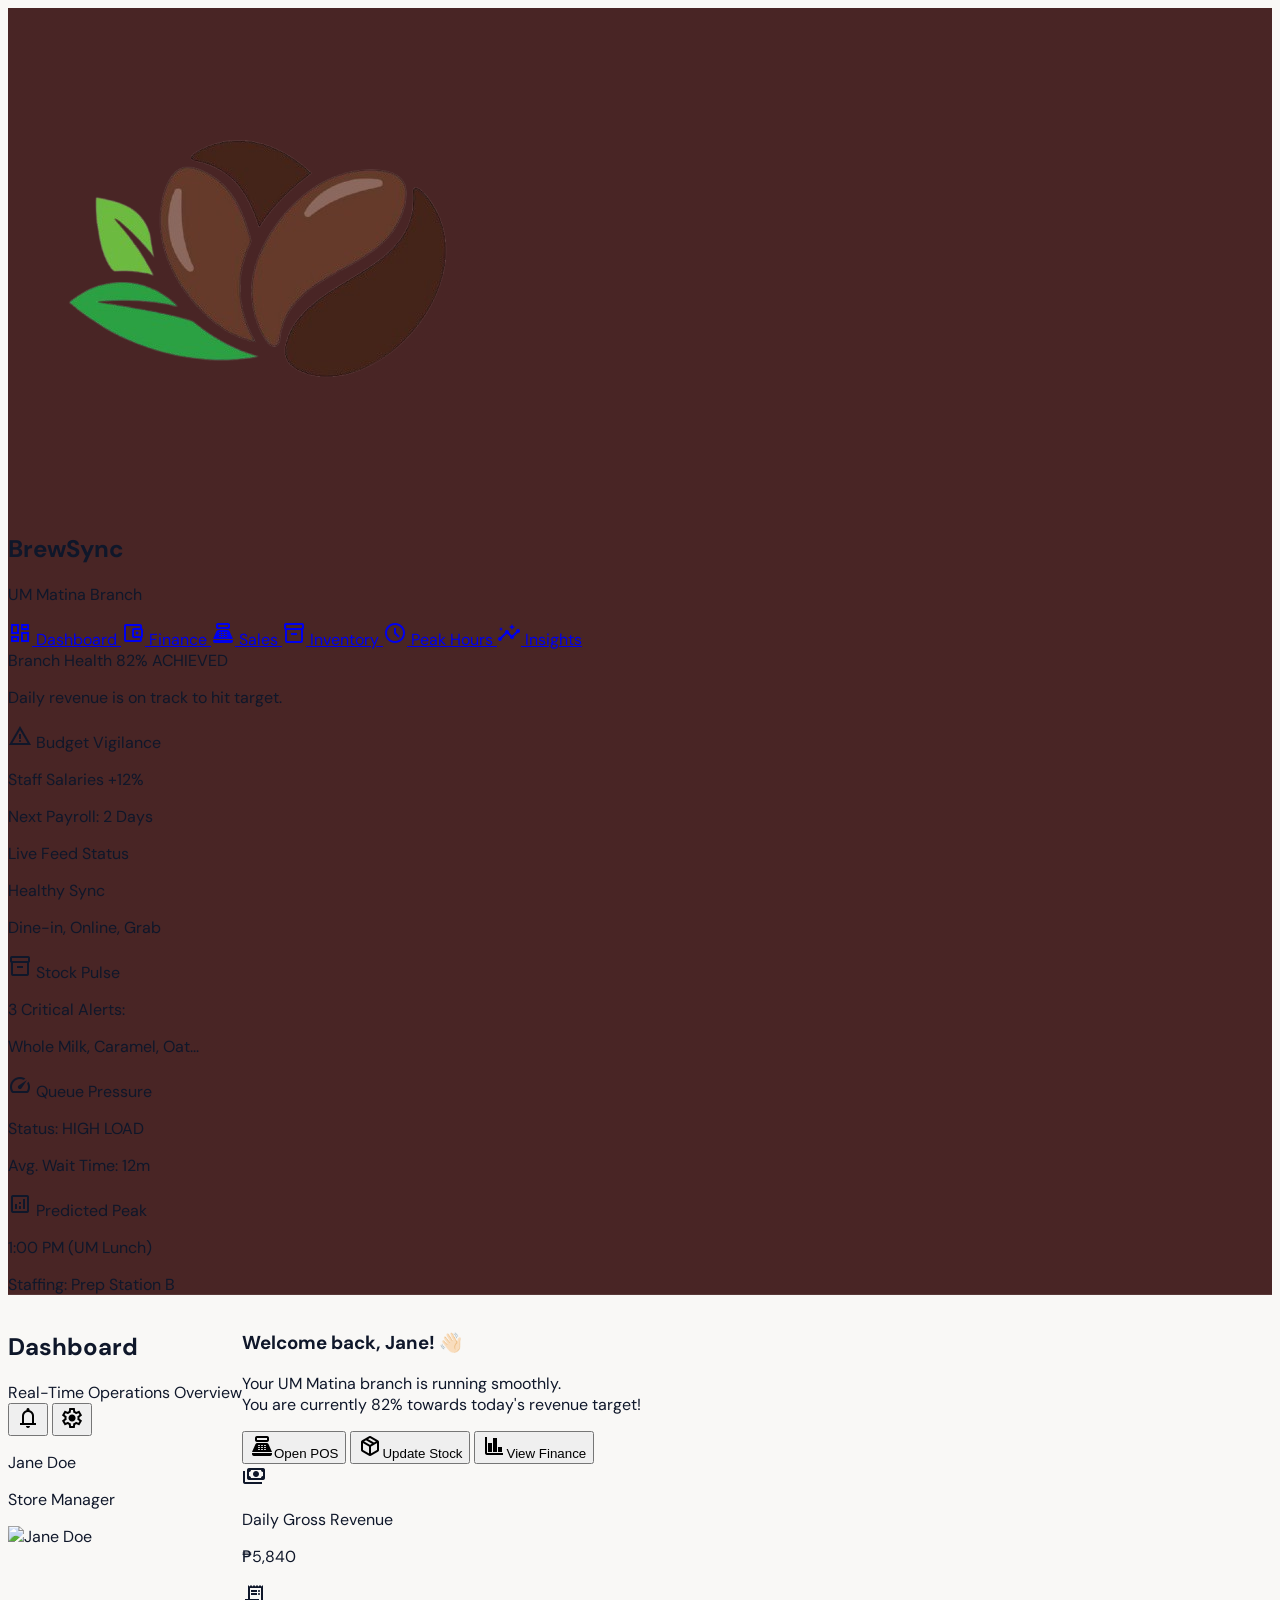
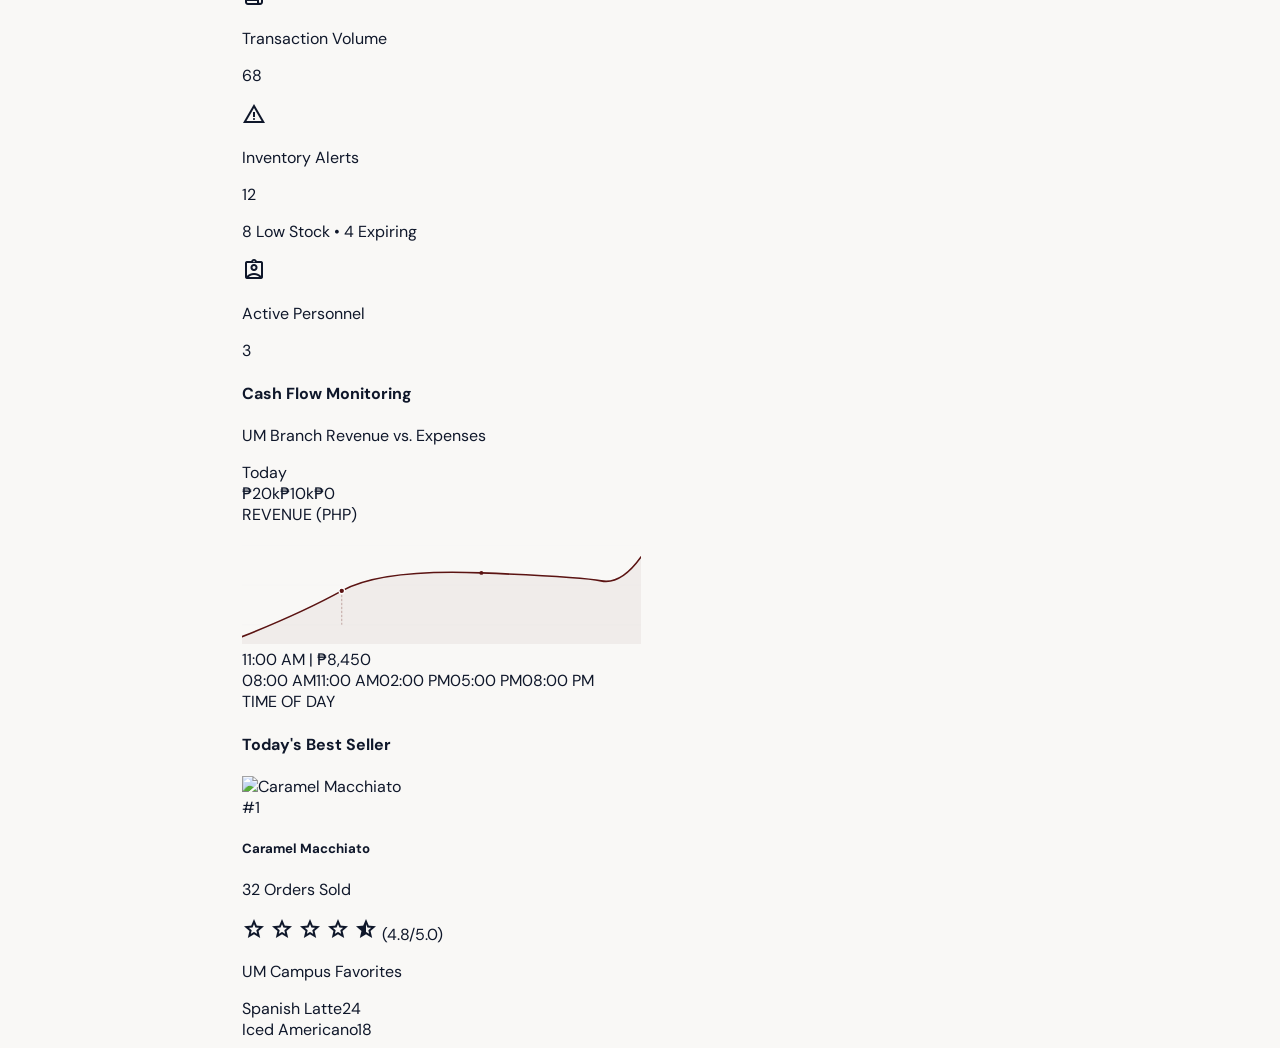
==== commit 95fc902f: "update dashboard metrics and transaction details for accuracy" ====
--- a/index.html
+++ b/index.html
@@ -92,10 +92,10 @@
                         <div class="flex items-center justify-between mb-2">
                             <span class="text-[10px] font-bold text-green-500 uppercase tracking-widest">Branch
                                 Health</span>
-                            <span class="text-[10px] font-bold text-green-500">85% ACHIEVED</span>
+                            <span class="text-[10px] font-bold text-green-500">82% ACHIEVED</span>
                         </div>
                         <div class="h-1.5 w-full bg-white/5 rounded-full overflow-hidden">
-                            <div class="h-full bg-green-500 rounded-full" style="width:85%"></div>
+                            <div class="h-full bg-green-500 rounded-full" style="width:82%"></div>
                         </div>
                         <p class="text-[11px] text-stone-400 mt-2 leading-relaxed">Daily revenue is on track to hit
                             target.</p>
@@ -203,7 +203,7 @@
                     <div class="relative z-10">
                         <h3 class="text-3xl font-bold mb-2">Welcome back, Jane! 👋🏻</h3>
                         <p class="text-stone-300 max-w-lg">Your UM Matina branch is running smoothly.<br>You are
-                            currently 85% towards today's revenue target!</p>
+                            currently 82% towards today's revenue target!</p>
                         <div class="flex gap-4 mt-8">
                             <button
                                 class="bg-primary hover:bg-primary/90 text-white px-6 py-3 rounded font-bold flex items-center gap-2 transition-all shadow-md"><span
@@ -218,7 +218,6 @@
                     </div>
                 </div>
 
-                <!-- KPI Cards -->
                 <div class="grid grid-cols-1 md:grid-cols-2 lg:grid-cols-4 gap-6 mb-8">
                     <div
                         class="bg-white p-6 rounded shadow-sm hover:shadow-md transition-shadow duration-300 border border-stone-100 flex items-center gap-4">
@@ -226,7 +225,7 @@
                                 class="material-symbols-outlined text-3xl">payments</span></div>
                         <div>
                             <p class="text-stone-500 text-xs font-bold uppercase tracking-wider">Daily Gross Revenue</p>
-                            <p class="text-2xl font-bold text-sidebar-dark">₱18,240</p>
+                            <p class="text-2xl font-bold text-sidebar-dark">₱5,840</p>
                         </div>
                     </div>
                     <div
@@ -236,7 +235,7 @@
                         </div>
                         <div>
                             <p class="text-stone-500 text-xs font-bold uppercase tracking-wider">Transaction Volume</p>
-                            <p class="text-2xl font-bold text-sidebar-dark">142</p>
+                            <p class="text-2xl font-bold text-sidebar-dark">68</p>
                         </div>
                     </div>
                     <div
@@ -247,10 +246,10 @@
                         </div>
                         <div>
                             <p class="text-stone-500 text-xs font-bold uppercase tracking-wider">Inventory Alerts</p>
-                            <p class="text-2xl font-bold text-sidebar-dark leading-none mt-1">47</p>
+                            <p class="text-2xl font-bold text-sidebar-dark leading-none mt-1">12</p>
                             <p class="text-[11px] font-medium text-stone-500 mt-2"><span
-                                    class="text-red-500 font-bold">35</span> Low Stock • <span
-                                    class="text-red-500 font-bold">12</span> Expiring</p>
+                                    class="text-red-500 font-bold">8</span> Low Stock • <span
+                                    class="text-red-500 font-bold">4</span> Expiring</p>
                         </div>
                     </div>
                     <div
@@ -339,7 +338,7 @@
                             <div class="text-center">
                                 <h5 class="text-xl font-bold text-sidebar-dark uppercase tracking-tight">Caramel
                                     Macchiato</h5>
-                                <p class="text-primary font-bold text-sm mt-1">48 Orders Sold</p>
+                                <p class="text-primary font-bold text-sm mt-1">32 Orders Sold</p>
                                 <div class="mt-4 flex items-center justify-center gap-1">
                                     <span class="material-symbols-outlined text-amber-400 text-sm">star</span>
                                     <span class="material-symbols-outlined text-amber-400 text-sm">star</span>
@@ -356,10 +355,10 @@
                             <div class="space-y-3">
                                 <div class="flex items-center justify-between text-sm"><span
                                         class="font-medium text-stone-700">Spanish Latte</span><span
-                                        class="font-bold text-sidebar-dark">32</span></div>
+                                        class="font-bold text-sidebar-dark">24</span></div>
                                 <div class="flex items-center justify-between text-sm"><span
-                                        class="font-medium text-stone-700">Dark Choco Cookie</span><span
-                                        class="font-bold text-sidebar-dark">29</span></div>
+                                        class="font-medium text-stone-700">Iced Americano</span><span
+                                        class="font-bold text-sidebar-dark">18</span></div>
                             </div>
                         </div>
                     </div>
@@ -416,7 +415,7 @@
                         <div class="flex-1">
                             <p class="font-bold text-sm">Action Required: Budget Overrun Detected</p>
                             <p class="text-xs opacity-90">'Staff Salaries' has exceeded the projected budget by 12%.
-                                Projected cash flow dips below zero on Day 24.</p>
+                                Projected cash flow dips below zero on Day 22.</p>
                         </div>
                         <button
                             class="text-xs font-bold uppercase tracking-wider hover:underline px-4 py-2 bg-red-100 rounded-md">Review
@@ -432,9 +431,9 @@
                             <p class="text-stone-500 font-bold text-xs uppercase tracking-wider">Total Revenue</p>
                             <span class="material-symbols-outlined text-green-600 p-2 rounded-lg">money_bag</span>
                         </div>
-                        <h3 class="text-3xl font-bold text-sidebar-dark">₱125,450.00</h3>
+                        <h3 class="text-3xl font-bold text-sidebar-dark">₱68,400.00</h3>
                         <div class="mt-4 flex items-center gap-2"><span
-                                class="text-green-600 text-sm font-bold">+12.5%</span><span
+                                class="text-green-600 text-sm font-bold">+8.5%</span><span
                                 class="text-stone-400 text-xs">from last month</span></div>
                     </div>
                     <div
@@ -443,7 +442,7 @@
                             <p class="text-stone-500 font-bold text-sm uppercase tracking-wider">Operating Expenses</p>
                             <span class="material-symbols-outlined text-amber-600 p-2 rounded-lg">payments</span>
                         </div>
-                        <h3 class="text-4xl font-bold text-sidebar-dark">₱45,200.00</h3>
+                        <h3 class="text-4xl font-bold text-sidebar-dark">₱46,120.00</h3>
                         <div class="mt-4 flex items-center gap-2"><span
                                 class="text-amber-600 text-sm font-bold">+5.2%</span><span
                                 class="text-stone-400 text-xs">vs. budget projection</span></div>
@@ -460,17 +459,17 @@
                                     class="material-symbols-outlined text-primary p-2 rounded-lg">nest_found_savings</span>
                             </div>
                         </div>
-                        <h3 class="text-4xl font-bold text-sidebar-dark">₱80,250.00</h3>
+                        <h3 class="text-4xl font-bold text-sidebar-dark">₱22,280.00</h3>
                         <div class="mt-4 grid grid-cols-2 gap-4 border-t border-stone-100 pt-4">
                             <div>
                                 <p class="text-[10px] uppercase font-bold text-stone-400 tracking-tight">Gross Margin
                                 </p>
-                                <p class="text-lg font-bold text-sidebar-dark">65%</p>
+                                <p class="text-lg font-bold text-sidebar-dark">58%</p>
                             </div>
                             <div>
                                 <p class="text-[10px] uppercase font-bold text-stone-400 tracking-tight">Net Margin</p>
-                                <p class="text-lg font-bold text-green-600">22% <span
-                                        class="text-xs font-normal text-stone-400 ml-1">▲ 8%</span></p>
+                                <p class="text-lg font-bold text-green-600">16% <span
+                                        class="text-xs font-normal text-stone-400 ml-1">▲ 3%</span></p>
                             </div>
                         </div>
                     </div>
@@ -533,8 +532,8 @@
                                     <div class="h-full bg-red-500 rounded-full" style="width:100%"></div>
                                 </div>
                                 <div class="flex justify-between items-center px-1"><span
-                                        class="text-[10px] text-stone-400 font-medium">Actual: ₱11,300</span><span
-                                        class="text-[10px] text-red-500 font-bold">Over: ₱1,300</span></div>
+                                        class="text-[10px] text-stone-400 font-medium">Actual: ₱18,816</span><span
+                                        class="text-[10px] text-red-500 font-bold">Over: ₱2,016</span></div>
                             </div>
                             <div class="space-y-2">
                                 <div class="flex items-center justify-between text-xs font-bold"><span
@@ -544,18 +543,18 @@
                                     <div class="h-full bg-amber-500 rounded-full" style="width:86%"></div>
                                 </div>
                                 <div class="flex justify-between items-center px-1"><span
-                                        class="text-[10px] text-stone-400 font-medium">Actual: ₱20,340</span><span
-                                        class="text-[10px] text-stone-400 font-medium">Budget: ₱23,650</span></div>
+                                        class="text-[10px] text-stone-400 font-medium">Actual: ₱12,470</span><span
+                                        class="text-[10px] text-stone-400 font-medium">Budget: ₱14,500</span></div>
                             </div>
                             <div class="space-y-2">
                                 <div class="flex items-center justify-between text-xs font-bold"><span
-                                        class="text-stone-600 uppercase tracking-wider">Monthly Rent</span><span
+                                        class="text-stone-600 uppercase tracking-wider">Stall Rental</span><span
                                         class="text-green-600">50% OF BUDGET</span></div>
                                 <div class="h-3 w-full bg-stone-100 rounded-full overflow-hidden shadow-inner">
                                     <div class="h-full bg-green-500 rounded-full" style="width:50%"></div>
                                 </div>
                                 <div class="flex justify-between items-center px-1"><span
-                                        class="text-[10px] text-stone-400 font-medium">Actual: ₱9,040</span><span
+                                        class="text-[10px] text-stone-400 font-medium">Actual: ₱8,000</span><span
                                         class="text-[10px] text-stone-400 font-medium">Fixed Cost</span></div>
                             </div>
                             <div class="space-y-2">
@@ -566,7 +565,7 @@
                                     <div class="h-full bg-green-500 rounded-full" style="width:42%"></div>
                                 </div>
                                 <div class="flex justify-between items-center px-1"><span
-                                        class="text-[10px] text-stone-400 font-medium">Actual: ₱4,520</span><span
+                                        class="text-[10px] text-stone-400 font-medium">Actual: ₱1,890</span><span
                                         class="text-[10px] text-stone-400 font-medium">Est. Variance</span></div>
                             </div>
                         </div>
@@ -597,52 +596,52 @@
                             </thead>
                             <tbody class="divide-y divide-stone-100 text-sm">
                                 <tr class="hover:bg-stone-50/50 transition-colors">
-                                    <td class="px-8 py-4 font-bold text-stone-400">#TXN-88210</td>
+                                    <td class="px-8 py-4 font-bold text-stone-400">#TXN-5821</td>
                                     <td class="px-8 py-4"><span
                                             class="px-3 py-1 bg-stone-100 text-stone-600 rounded-lg text-xs font-bold">Supplies</span>
                                     </td>
                                     <td class="px-8 py-4 font-bold text-sidebar-dark">Davao Bean Roastery</td>
-                                    <td class="px-8 py-4 text-stone-500">Oct 24, 2023</td>
-                                    <td class="px-8 py-4 font-bold text-sidebar-dark">₱12,500.00</td>
+                                    <td class="px-8 py-4 text-stone-500">Mar 5, 2026</td>
+                                    <td class="px-8 py-4 font-bold text-sidebar-dark">₱4,200.00</td>
                                     <td class="px-8 py-4">
                                         <div class="flex items-center gap-2 text-green-600 font-bold"><span
                                                 class="w-2 h-2 rounded-full bg-green-600"></span>Cleared</div>
                                     </td>
                                 </tr>
                                 <tr class="hover:bg-stone-50/50 transition-colors">
-                                    <td class="px-8 py-4 font-bold text-stone-400">#TXN-88211</td>
+                                    <td class="px-8 py-4 font-bold text-stone-400">#TXN-5822</td>
                                     <td class="px-8 py-4"><span
                                             class="px-3 py-1 bg-stone-100 text-stone-600 rounded-lg text-xs font-bold">Utilities</span>
                                     </td>
                                     <td class="px-8 py-4 font-bold text-sidebar-dark">Davao Light & Power</td>
-                                    <td class="px-8 py-4 text-stone-500">Oct 23, 2023</td>
-                                    <td class="px-8 py-4 font-bold text-sidebar-dark">₱4,120.50</td>
+                                    <td class="px-8 py-4 text-stone-500">Mar 4, 2026</td>
+                                    <td class="px-8 py-4 font-bold text-sidebar-dark">₱1,840.00</td>
                                     <td class="px-8 py-4">
                                         <div class="flex items-center gap-2 text-green-600 font-bold"><span
                                                 class="w-2 h-2 rounded-full bg-green-600"></span>Cleared</div>
                                     </td>
                                 </tr>
                                 <tr class="hover:bg-stone-50/50 transition-colors">
-                                    <td class="px-8 py-4 font-bold text-stone-400">#TXN-88212</td>
+                                    <td class="px-8 py-4 font-bold text-stone-400">#TXN-5823</td>
                                     <td class="px-8 py-4"><span
                                             class="px-3 py-1 bg-stone-100 text-stone-600 rounded-lg text-xs font-bold">Staff</span>
                                     </td>
-                                    <td class="px-8 py-4 font-bold text-sidebar-dark">Payroll - Mid Oct</td>
-                                    <td class="px-8 py-4 text-stone-500">Oct 20, 2023</td>
-                                    <td class="px-8 py-4 font-bold text-sidebar-dark">₱15,800.00</td>
+                                    <td class="px-8 py-4 font-bold text-sidebar-dark">Payroll - Mid Mar</td>
+                                    <td class="px-8 py-4 text-stone-500">Mar 1, 2026</td>
+                                    <td class="px-8 py-4 font-bold text-sidebar-dark">₱9,408.00</td>
                                     <td class="px-8 py-4">
                                         <div class="flex items-center gap-2 text-amber-600 font-bold"><span
                                                 class="w-2 h-2 rounded-full bg-amber-600"></span>Pending</div>
                                     </td>
                                 </tr>
                                 <tr class="hover:bg-stone-50/50 transition-colors">
-                                    <td class="px-8 py-4 font-bold text-stone-400">#TXN-88213</td>
+                                    <td class="px-8 py-4 font-bold text-stone-400">#TXN-5824</td>
                                     <td class="px-8 py-4"><span
                                             class="px-3 py-1 bg-stone-100 text-stone-600 rounded-lg text-xs font-bold">Supplies</span>
                                     </td>
                                     <td class="px-8 py-4 font-bold text-sidebar-dark">UM Campus Bakery</td>
-                                    <td class="px-8 py-4 text-stone-500">Oct 19, 2023</td>
-                                    <td class="px-8 py-4 font-bold text-sidebar-dark">₱2,450.00</td>
+                                    <td class="px-8 py-4 text-stone-500">Feb 28, 2026</td>
+                                    <td class="px-8 py-4 font-bold text-sidebar-dark">₱1,350.00</td>
                                     <td class="px-8 py-4">
                                         <div class="flex items-center gap-2 text-green-600 font-bold"><span
                                                 class="w-2 h-2 rounded-full bg-green-600"></span>Cleared</div>
@@ -750,15 +749,16 @@
                                 </thead>
                                 <tbody class="divide-y divide-stone-100 text-sm">
                                     <tr class="hover:bg-primary/5 transition-colors">
-                                        <td class="px-8 py-4 font-medium text-stone-500">#BS-99420</td>
+                                        <td class="px-8 py-4 font-medium text-stone-500">#BS-5420</td>
                                         <td class="px-8 py-4">
                                             <div class="flex items-center gap-2"><span
                                                     class="material-symbols-outlined text-blue-600 bg-blue-50 p-1 rounded-md text-lg">restaurant</span><span
                                                     class="font-bold text-sidebar-dark">Dine-in</span></div>
                                         </td>
                                         <td class="px-8 py-4">
-                                            <p class="font-bold text-sidebar-dark">2x Spanish Latte, 1x Croissant</p>
-                                            <p class="text-[11px] text-stone-400">Custom: Less Ice</p>
+                                            <p class="font-bold text-sidebar-dark">2x Iced Spanish Latte, 1x Pandesal
+                                            </p>
+                                            <p class="text-[11px] text-stone-400">Sweetness: 50%</p>
                                         </td>
                                         <td class="px-8 py-4 text-stone-500">Just now</td>
                                         <td class="px-8 py-4">
@@ -768,13 +768,13 @@
                                                     class="text-[10px] font-bold uppercase">Cash</span>
                                             </div>
                                         </td>
-                                        <td class="px-8 py-4 text-right font-bold text-sidebar-dark">₱485.00</td>
+                                        <td class="px-8 py-4 text-right font-bold text-sidebar-dark">₱185.00</td>
                                         <td class="px-8 py-4 text-right"><button
                                                 class="text-stone-400 hover:text-primary"><span
                                                     class="material-symbols-outlined">more_vert</span></button></td>
                                     </tr>
                                     <tr class="hover:bg-primary/5 transition-colors">
-                                        <td class="px-8 py-4 font-medium text-stone-500">#BS-99419</td>
+                                        <td class="px-8 py-4 font-medium text-stone-500">#BS-5419</td>
                                         <td class="px-8 py-4">
                                             <div class="flex items-center gap-2"><span
                                                     class="material-symbols-outlined text-orange-600 bg-orange-50 p-1 rounded-md text-lg">shopping_bag</span><span
@@ -793,20 +793,20 @@
                                                     class="text-[10px] font-bold uppercase">GCash</span>
                                             </div>
                                         </td>
-                                        <td class="px-8 py-4 text-right font-bold text-sidebar-dark">₱120.00</td>
+                                        <td class="px-8 py-4 text-right font-bold text-sidebar-dark">₱80.00</td>
                                         <td class="px-8 py-4 text-right"><button
                                                 class="text-stone-400 hover:text-primary"><span
                                                     class="material-symbols-outlined">more_vert</span></button></td>
                                     </tr>
                                     <tr class="hover:bg-primary/5 transition-colors">
-                                        <td class="px-8 py-4 font-medium text-stone-500">#BS-99418</td>
+                                        <td class="px-8 py-4 font-medium text-stone-500">#BS-5418</td>
                                         <td class="px-8 py-4">
                                             <div class="flex items-center gap-2"><span
                                                     class="material-symbols-outlined text-purple-600 bg-purple-50 p-1 rounded-md text-lg">language</span><span
                                                     class="font-bold text-sidebar-dark">Online</span></div>
                                         </td>
                                         <td class="px-8 py-4">
-                                            <p class="font-bold text-sidebar-dark">3x Cappuccino, 2x Choco Muffin</p>
+                                            <p class="font-bold text-sidebar-dark">2x Matcha Latte, 1x Choco Cookie</p>
                                             <p class="text-[11px] text-stone-400">Via FoodPanda</p>
                                         </td>
                                         <td class="px-8 py-4 text-stone-500">12 mins ago</td>
@@ -818,21 +818,21 @@
                                                     class="text-[10px] font-bold uppercase">Online Paid</span>
                                             </div>
                                         </td>
-                                        <td class="px-8 py-4 text-right font-bold text-sidebar-dark">₱760.00</td>
+                                        <td class="px-8 py-4 text-right font-bold text-sidebar-dark">₱270.00</td>
                                         <td class="px-8 py-4 text-right"><button
                                                 class="text-stone-400 hover:text-primary"><span
                                                     class="material-symbols-outlined">more_vert</span></button></td>
                                     </tr>
                                     <tr class="hover:bg-primary/5 transition-colors">
-                                        <td class="px-8 py-4 font-medium text-stone-500">#BS-99417</td>
+                                        <td class="px-8 py-4 font-medium text-stone-500">#BS-5417</td>
                                         <td class="px-8 py-4">
                                             <div class="flex items-center gap-2"><span
                                                     class="material-symbols-outlined text-blue-600 bg-blue-50 p-1 rounded-md text-lg">restaurant</span><span
                                                     class="font-bold text-sidebar-dark">Dine-in</span></div>
                                         </td>
                                         <td class="px-8 py-4">
-                                            <p class="font-bold text-sidebar-dark">1x Cold Brew</p>
-                                            <p class="text-[11px] text-stone-400">Table 4</p>
+                                            <p class="font-bold text-sidebar-dark">1x Iced Americano</p>
+                                            <p class="text-[11px] text-stone-400">Take-away cup</p>
                                         </td>
                                         <td class="px-8 py-4 text-stone-500">18 mins ago</td>
                                         <td class="px-8 py-4">
@@ -842,7 +842,7 @@
                                                     class="text-[10px] font-bold uppercase">Cash</span>
                                             </div>
                                         </td>
-                                        <td class="px-8 py-4 text-right font-bold text-sidebar-dark">₱145.00</td>
+                                        <td class="px-8 py-4 text-right font-bold text-sidebar-dark">₱75.00</td>
                                         <td class="px-8 py-4 text-right"><button
                                                 class="text-stone-400 hover:text-primary"><span
                                                     class="material-symbols-outlined">more_vert</span></button></td>
@@ -880,9 +880,9 @@
                             class="mt-6 bg-white p-6 rounded shadow-sm hover:shadow-md transition-all border border-stone-100">
                             <p class="text-[11px] uppercase tracking-widest font-bold text-stone-400 mb-1">Gross Revenue
                             </p>
-                            <h3 class="text-4xl font-bold text-primary tracking-tight">₱18,450.25</h3>
+                            <h3 class="text-4xl font-bold text-primary tracking-tight">₱5,840.25</h3>
                             <div class="mt-4 flex items-center gap-2"><span
-                                    class="text-green-600 bg-green-50 px-2 py-1 rounded text-xs font-bold">+15.2%</span><span
+                                    class="text-green-600 bg-green-50 px-2 py-1 rounded text-xs font-bold">+11.3%</span><span
                                     class="text-stone-400 text-xs">vs yesterday</span></div>
                         </div>
                     </div>
@@ -896,13 +896,13 @@
                                             class="material-symbols-outlined text-blue-600 bg-blue-50 p-2 rounded">restaurant</span>
                                         <div>
                                             <p class="text-sm font-bold text-sidebar-dark leading-none">Dine-in</p>
-                                            <p class="text-[10px] text-stone-400 font-bold uppercase mt-1">42 Orders</p>
+                                            <p class="text-[10px] text-stone-400 font-bold uppercase mt-1">28 Orders</p>
                                         </div>
                                     </div>
-                                    <p class="text-lg font-bold text-sidebar-dark">₱8,240</p>
+                                    <p class="text-lg font-bold text-sidebar-dark">₱2,380</p>
                                 </div>
                                 <div class="w-full bg-stone-100 h-1.5 rounded-full overflow-hidden">
-                                    <div class="bg-blue-600 h-full" style="width:45%"></div>
+                                    <div class="bg-blue-600 h-full" style="width:41%"></div>
                                 </div>
                             </div>
                             <div class="bg-white p-4 rounded shadow-sm border border-stone-100">
@@ -911,13 +911,13 @@
                                             class="material-symbols-outlined text-orange-600 bg-orange-50 p-2 rounded">shopping_bag</span>
                                         <div>
                                             <p class="text-sm font-bold text-sidebar-dark leading-none">Take-out</p>
-                                            <p class="text-[10px] text-stone-400 font-bold uppercase mt-1">28 Orders</p>
+                                            <p class="text-[10px] text-stone-400 font-bold uppercase mt-1">24 Orders</p>
                                         </div>
                                     </div>
-                                    <p class="text-lg font-bold text-sidebar-dark">₱5,120</p>
+                                    <p class="text-lg font-bold text-sidebar-dark">₱2,040</p>
                                 </div>
                                 <div class="w-full bg-stone-100 h-1.5 rounded-full overflow-hidden">
-                                    <div class="bg-orange-600 h-full" style="width:28%"></div>
+                                    <div class="bg-orange-600 h-full" style="width:35%"></div>
                                 </div>
                             </div>
                             <div class="bg-white p-4 rounded shadow-sm border border-stone-100">
@@ -926,13 +926,13 @@
                                             class="material-symbols-outlined text-purple-600 bg-purple-50 p-2 rounded">language</span>
                                         <div>
                                             <p class="text-sm font-bold text-sidebar-dark leading-none">Online</p>
-                                            <p class="text-[10px] text-stone-400 font-bold uppercase mt-1">24 Orders</p>
+                                            <p class="text-[10px] text-stone-400 font-bold uppercase mt-1">16 Orders</p>
                                         </div>
                                     </div>
-                                    <p class="text-lg font-bold text-sidebar-dark">₱5,090</p>
+                                    <p class="text-lg font-bold text-sidebar-dark">₱1,420</p>
                                 </div>
                                 <div class="w-full bg-stone-100 h-1.5 rounded-full overflow-hidden">
-                                    <div class="bg-purple-600 h-full" style="width:27%"></div>
+                                    <div class="bg-purple-600 h-full" style="width:24%"></div>
                                 </div>
                             </div>
                         </div>
@@ -1059,7 +1059,7 @@
                                 <div class="text-right"><span
                                         class="text-xs font-bold text-waste-red uppercase px-2 py-1 bg-red-50 rounded">Low
                                         Stock</span>
-                                    <p class="text-lg font-bold text-sidebar-dark mt-1">12.5 / 50.0 L</p>
+                                    <p class="text-lg font-bold text-sidebar-dark mt-1">6.0 / 20.0 L</p>
                                 </div>
                             </div>
                             <div class="h-3 w-full bg-stone-100 rounded-full overflow-hidden flex">
@@ -1067,7 +1067,7 @@
                                 <div class="h-full bg-amber-400 opacity-50" style="width:5%"></div>
                             </div>
                             <div class="flex justify-between mt-2 text-[10px] font-bold uppercase text-stone-400">
-                                <span>Stock Remaining: 25%</span><span class="text-waste-red">Estimated Waste: 1.2L
+                                <span>Stock Remaining: 30%</span><span class="text-waste-red">Estimated Waste: 1.2L
                                     (Today)</span>
                             </div>
                         </div>
@@ -1086,7 +1086,7 @@
                                 </div>
                                 <div class="text-right"><span
                                         class="text-xs font-bold text-green-600 uppercase px-2 py-1 bg-green-50 rounded">Optimal</span>
-                                    <p class="text-lg font-bold text-sidebar-dark mt-1">8.2 / 10.0 Kg</p>
+                                    <p class="text-lg font-bold text-sidebar-dark mt-1">2.2 / 3.0 Kg</p>
                                 </div>
                             </div>
                             <div class="h-3 w-full bg-stone-100 rounded-full overflow-hidden flex">
@@ -1094,7 +1094,7 @@
                                 <div class="h-full bg-amber-400 opacity-50" style="width:2%"></div>
                             </div>
                             <div class="flex justify-between mt-2 text-[10px] font-bold uppercase text-stone-400">
-                                <span>Stock Remaining: 82%</span><span>Negligible Waste</span>
+                                <span>Stock Remaining: 73%</span><span>Negligible Waste</span>
                             </div>
                         </div>
                         <!-- Caramel Syrup -->
@@ -1113,14 +1113,14 @@
                                 <div class="text-right"><span
                                         class="text-xs font-bold text-primary uppercase px-2 py-1 bg-red-50 rounded">Expiring
                                         Soon</span>
-                                    <p class="text-lg font-bold text-sidebar-dark mt-1">4 / 12 Btl</p>
+                                    <p class="text-lg font-bold text-sidebar-dark mt-1">2 / 6 Btl</p>
                                 </div>
                             </div>
                             <div class="h-3 w-full bg-stone-100 rounded-full overflow-hidden">
                                 <div class="h-full bg-amber-500 rounded-full" style="width:33%"></div>
                             </div>
                             <div class="flex justify-between mt-2 text-[10px] font-bold uppercase text-stone-400">
-                                <span>Stock Remaining: 33%</span><span class="text-primary">Exp: Oct 24, 2023 (Batch
+                                <span>Stock Remaining: 33%</span><span class="text-primary">Exp: Mar 5, 2026 (Batch
                                     B-12)</span>
                             </div>
                         </div>
@@ -1225,33 +1225,33 @@
                                 <div>
                                     <p class="text-xs font-bold text-waste-red uppercase tracking-wider">Total Waste
                                         Value</p>
-                                    <p class="text-2xl font-bold text-sidebar-dark mt-1">₱420.00</p>
+                                    <p class="text-2xl font-bold text-sidebar-dark mt-1">₱248.00</p>
                                 </div>
                                 <span class="material-symbols-outlined text-waste-red text-3xl">delete</span>
                             </div>
                             <div class="space-y-3">
                                 <div class="flex justify-between items-center text-sm"><span
-                                        class="font-medium text-stone-600">Oat Milk (1.0L)</span><span
-                                        class="font-bold text-waste-red">₱180.00</span></div>
+                                        class="font-medium text-stone-600">Oat Milk (0.5L)</span><span
+                                        class="font-bold text-waste-red">₱108.00</span></div>
                                 <div class="flex justify-between items-center text-sm"><span
-                                        class="font-medium text-stone-600">Whole Milk (0.8L)</span><span
-                                        class="font-bold text-waste-red">₱120.00</span></div>
+                                        class="font-medium text-stone-600">Whole Milk (0.4L)</span><span
+                                        class="font-bold text-waste-red">₱86.00</span></div>
                                 <div class="flex justify-between items-center text-sm"><span
-                                        class="font-medium text-stone-600">Caramel Syrup (50ml)</span><span
-                                        class="font-bold text-waste-red">₱80.00</span></div>
+                                        class="font-medium text-stone-600">Caramel Syrup (25ml)</span><span
+                                        class="font-bold text-waste-red">₱38.00</span></div>
                                 <div class="flex justify-between items-center text-sm"><span
                                         class="font-medium text-stone-600">Other Perishables</span><span
-                                        class="font-bold text-stone-500">₱40.00</span></div>
+                                        class="font-bold text-stone-500">₱16.00</span></div>
                             </div>
                         </div>
                         <div class="mt-6 pt-5 border-t border-stone-100">
                             <p class="text-[10px] font-bold text-stone-500 uppercase tracking-widest mb-3">Waste vs.
                                 Target</p>
                             <div class="h-2.5 w-full bg-stone-100 rounded-full overflow-hidden">
-                                <div class="h-full bg-amber-500 rounded-full" style="width:42%"></div>
+                                <div class="h-full bg-amber-500 rounded-full" style="width:41%"></div>
                             </div>
                             <div class="flex justify-between mt-2 text-[10px] font-bold text-stone-400"><span>Today:
-                                    ₱420</span><span>Limit: ₱1,000</span></div>
+                                    ₱248</span><span>Limit: ₱600</span></div>
                         </div>
                     </div>
                 </div>
@@ -1499,7 +1499,7 @@
                                 <div>
                                     <div class="flex justify-between text-[11px] mb-1"><span
                                             class="font-bold text-stone-600">Spanish Latte</span><span
-                                            class="font-bold text-primary">84 Units</span></div>
+                                            class="font-bold text-primary">52 Units</span></div>
                                     <div class="w-full h-1.5 bg-stone-100 rounded-full overflow-hidden">
                                         <div class="h-full bg-primary rounded-full" style="width:85%"></div>
                                     </div>
@@ -1507,7 +1507,7 @@
                                 <div>
                                     <div class="flex justify-between text-[11px] mb-1"><span
                                             class="font-bold text-stone-600">Iced Americano</span><span
-                                            class="font-bold text-primary">62 Units</span></div>
+                                            class="font-bold text-primary">22 Units</span></div>
                                     <div class="w-full h-1.5 bg-stone-100 rounded-full overflow-hidden">
                                         <div class="h-full bg-primary/70 rounded-full" style="width:65%"></div>
                                     </div>
@@ -1515,7 +1515,7 @@
                                 <div>
                                     <div class="flex justify-between text-[11px] mb-1"><span
                                             class="font-bold text-stone-600">Dark Choco Chip</span><span
-                                            class="font-bold text-primary">45 Units</span></div>
+                                            class="font-bold text-primary">28 Units</span></div>
                                     <div class="w-full h-1.5 bg-stone-100 rounded-full overflow-hidden">
                                         <div class="h-full bg-primary/50 rounded-full" style="width:48%"></div>
                                     </div>
@@ -1523,9 +1523,9 @@
                                 <div>
                                     <div class="flex justify-between text-[11px] mb-1"><span
                                             class="font-bold text-stone-600">Cheese Ensaymada</span><span
-                                            class="font-bold text-primary">38 Units</span></div>
+                                            class="font-bold text-primary">22 Units</span></div>
                                     <div class="w-full h-1.5 bg-stone-100 rounded-full overflow-hidden">
-                                        <div class="h-full bg-primary/30 rounded-full" style="width:40%"></div>
+                                        <div class="h-full bg-primary/30 rounded-full" style="width:25%"></div>
                                     </div>
                                 </div>
                             </div>
@@ -1694,7 +1694,7 @@
                             <div>
                                 <div class="flex justify-between items-center mb-2"><span
                                         class="text-sm font-bold text-sidebar-dark">Spanish Latte & Red Velvet
-                                        Cookie</span><span class="text-xs font-bold text-primary">82 Pairs</span></div>
+                                        Cookie</span><span class="text-xs font-bold text-primary">48 Pairs</span></div>
                                 <div class="w-full bg-stone-100 h-2.5 rounded-full overflow-hidden">
                                     <div class="bg-primary h-full rounded-full" style="width:85%"></div>
                                 </div>
@@ -1702,7 +1702,7 @@
                             <div>
                                 <div class="flex justify-between items-center mb-2"><span
                                         class="text-sm font-bold text-sidebar-dark">Iced Americano & Dark Choco
-                                        Cookie</span><span class="text-xs font-bold text-primary">64 Pairs</span></div>
+                                        Cookie</span><span class="text-xs font-bold text-primary">36 Pairs</span></div>
                                 <div class="w-full bg-stone-100 h-2.5 rounded-full overflow-hidden">
                                     <div class="bg-primary h-full rounded-full" style="width:65%"></div>
                                 </div>
@@ -1710,18 +1710,18 @@
                             <div>
                                 <div class="flex justify-between items-center mb-2"><span
                                         class="text-sm font-bold text-sidebar-dark">Caramel Macchiato & Glazed
-                                        Donut</span><span class="text-xs font-bold text-primary">58 Pairs</span></div>
+                                        Donut</span><span class="text-xs font-bold text-primary">28 Pairs</span></div>
                                 <div class="w-full bg-stone-100 h-2.5 rounded-full overflow-hidden">
-                                    <div class="bg-primary h-full rounded-full" style="width:55%"></div>
+                                    <div class="bg-primary h-full rounded-full" style="width:38%"></div>
                                 </div>
                             </div>
                             <div>
                                 <div class="flex justify-between items-center mb-2"><span
                                         class="text-sm font-bold text-sidebar-dark">Matcha Latte & Tuna
-                                        Sandwich</span><span class="text-xs font-bold text-primary">42 Pairs</span>
+                                        Sandwich</span><span class="text-xs font-bold text-primary">18 Pairs</span>
                                 </div>
                                 <div class="w-full bg-stone-100 h-2.5 rounded-full overflow-hidden">
-                                    <div class="bg-primary h-full rounded-full" style="width:40%"></div>
+                                    <div class="bg-primary h-full rounded-full" style="width:25%"></div>
                                 </div>
                             </div>
                         </div>
@@ -1794,7 +1794,7 @@
                             <span class="material-symbols-outlined">loyalty</span>
                         </div>
                         <h5 class="text-lg font-bold text-sidebar-dark mb-2">Member Milestone</h5>
-                        <p class="text-stone-500 text-sm mb-4">150+ new student loyalty members joined this week. Review
+                        <p class="text-stone-500 text-sm mb-4">80+ new student loyalty members joined this week. Review
                             reward tiers.</p>
                         <button class="text-primary font-bold text-xs hover:underline flex items-center gap-1">Manage
                             Rewards <span class="material-symbols-outlined text-xs">arrow_forward</span></button>
